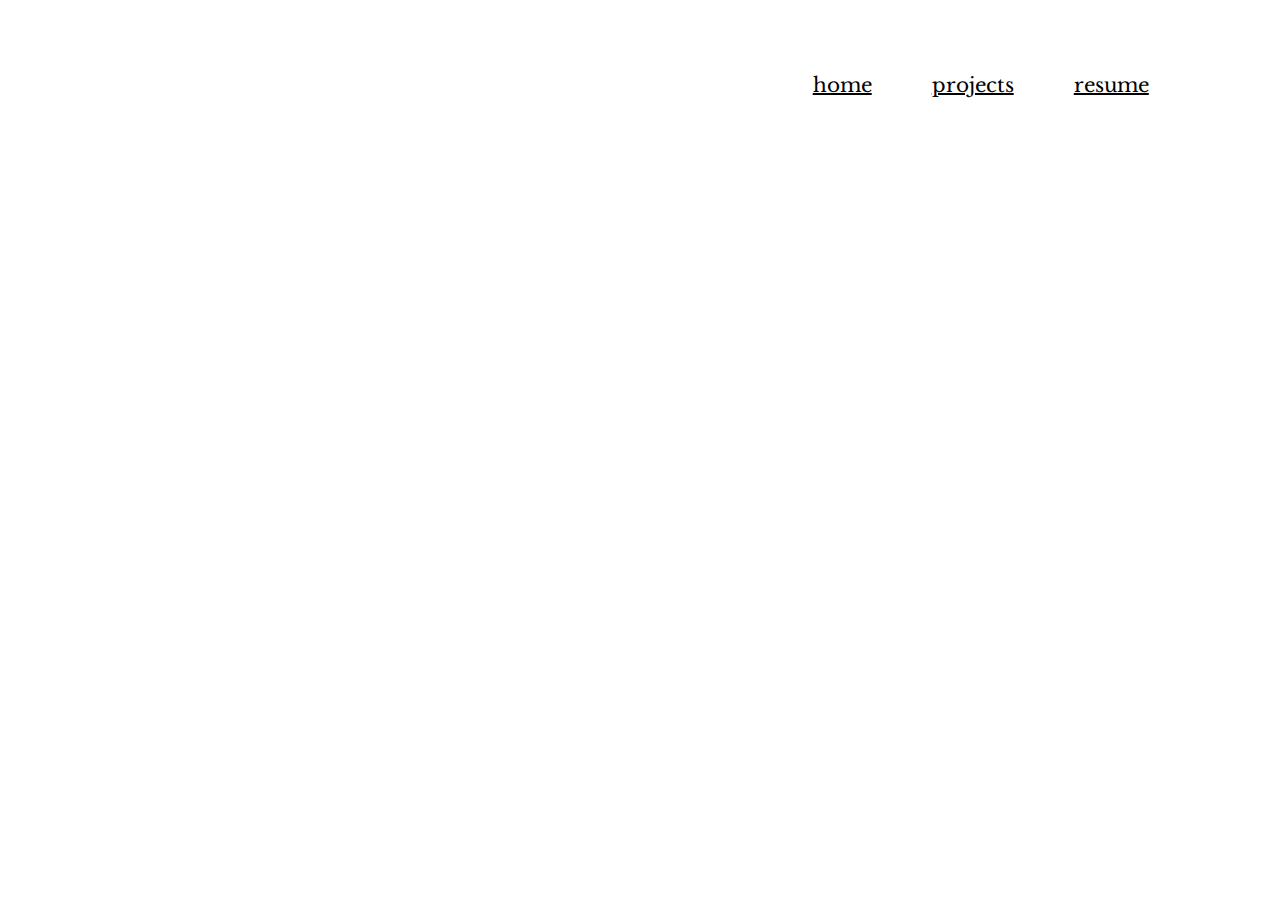
==== pages/project-template.html @ ed130c3e "Initial commit" ====
<!DOCTYPE html>
<head>
  <link rel="preconnect" href="https://fonts.googleapis.com" />
  <link rel="preconnect" href="https://fonts.gstatic.com" crossorigin />
  <link
    href="https://fonts.googleapis.com/css2?family=Libre+Baskerville:ital,wght@0,400;0,700;1,400&family=Mulish:ital,wght@0,200..1000;1,200..1000&display=swap"
    rel="stylesheet"
  />
  <link rel="stylesheet" type="text/css" href="/pages/project-template.css" />
</head>
<html>
    <div class="nav-bar">

        <div class="nav-link">
          <a href="../index.html"><p>home</p></a>
        </div>
          
          <div class="nav-link dropdown">
            <a href="#""><p>projects</a>
            <div class="dropdown-content">
              <a href="/pages/28-percent-example-page/28percent-example.html">28 Percent Website Example</a>
              <a href="/pages/project-template.html">Project Template</a>
            </div>
        
        </div>
          
        <div class = "nav-link">
          <a href="../index.html"><p>resume</p></a> </div>
        </div>


        

</html>
---- pages/project-template.css ----
.nav-bar {
    display: flex;
    flex-direction: row;
    padding-top: 20px;
    font-family: "Libre Baskerville";
    font-size: 20px;
    font-style: normal;
    font-weight: 400;
    line-height: normal;
    color: black;
    justify-content: right;
    margin-right: 5%;
    
}

.nav-link {
    padding-top: 25px;
    padding-right: 5%;
}

.nav-link a {
    text-decoration: underline;
    color: black;
}

.nav-link a:hover {
    text-decoration: underline;
}


  /* Dropdown Content (Hidden by Default) */
.dropdown-content {
    display: none;
    position: absolute;
    background-color: #ffffff;
    z-index: 1;
    border: solid;
    border-color: black;
    border-radius: 5px;
}

  /* Links inside the dropdown */
.dropdown-content a {
    font-family: "Libre Baskerville";
    font-size: 20px;
    font-style: normal;
    font-weight: 400;
    line-height: normal;
    color: black;
    padding: 12px 16px;
    text-decoration: none;
    display: block;
}

  /* Change color of dropdown links on hover */
.dropdown-content a:hover {background-color: #ffffff;}

  /* Show the dropdown menu on hover */
.dropdown:hover .dropdown-content {display: block;}
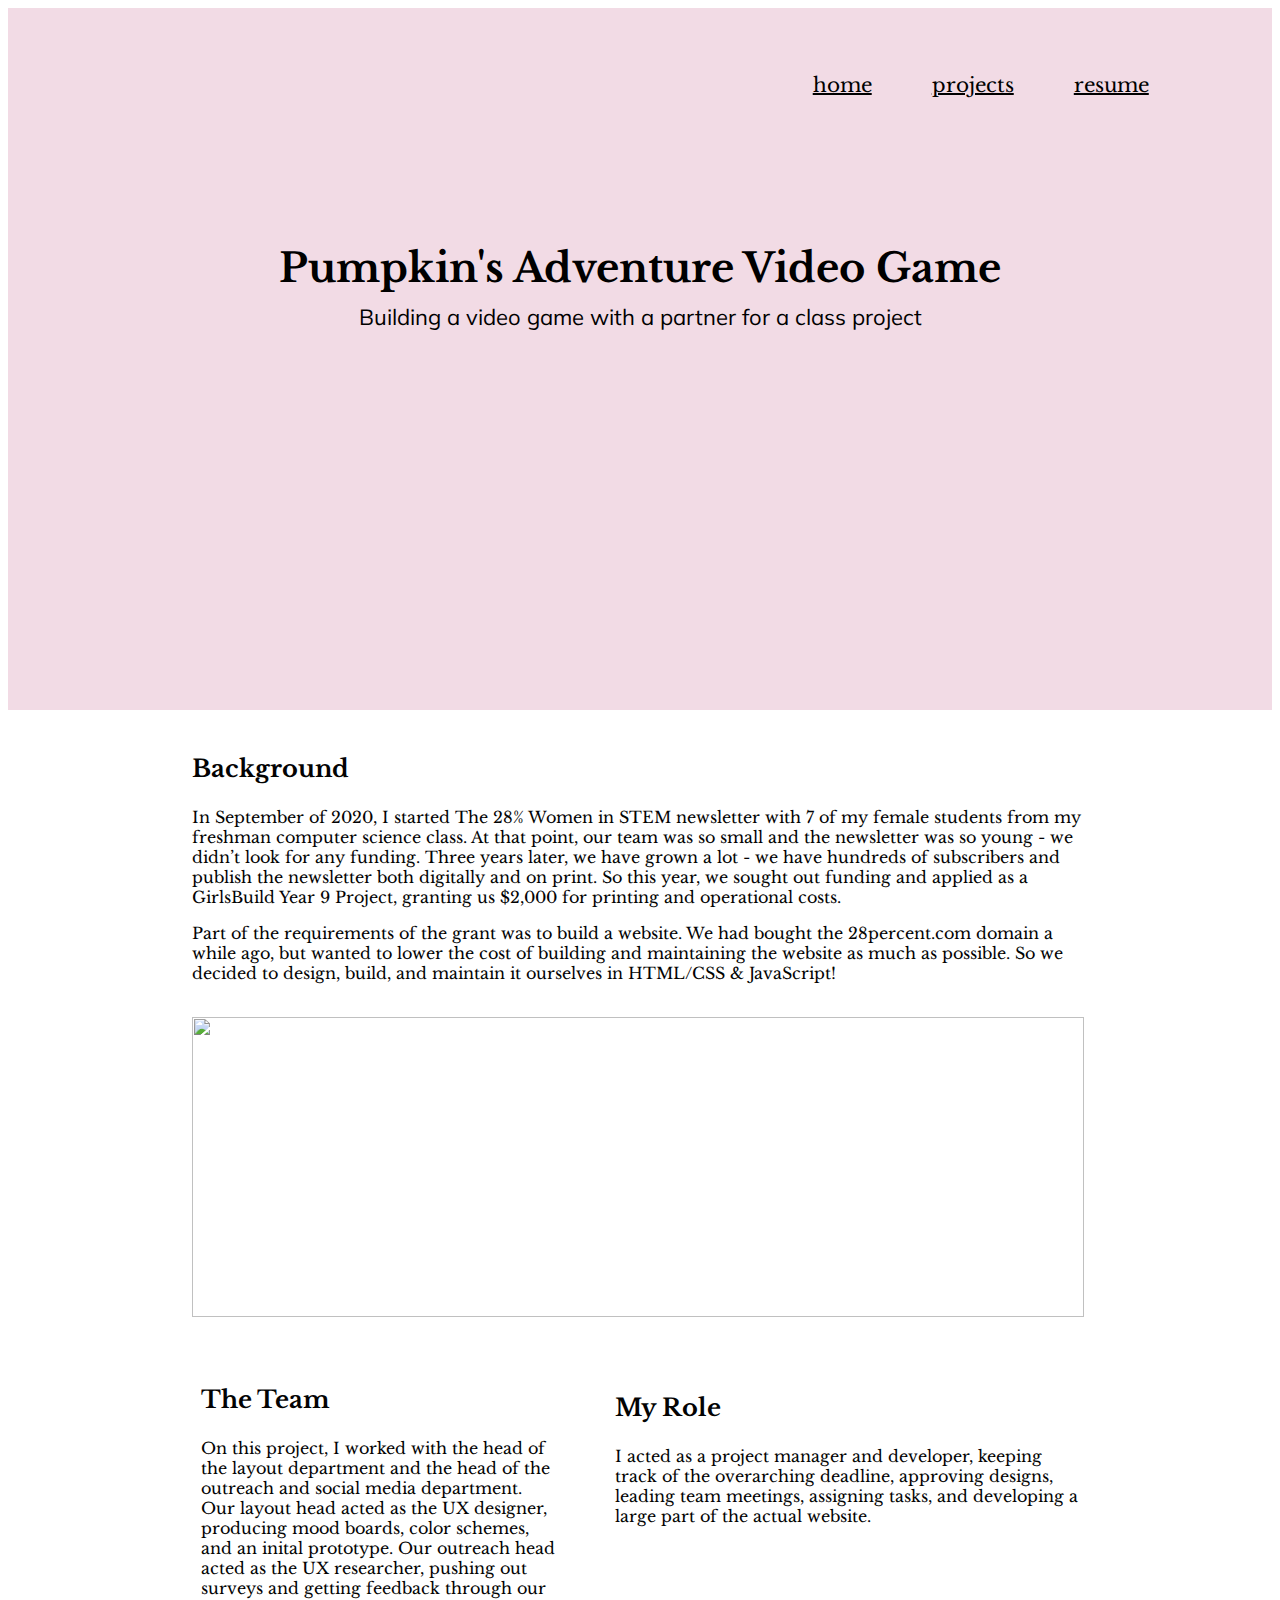
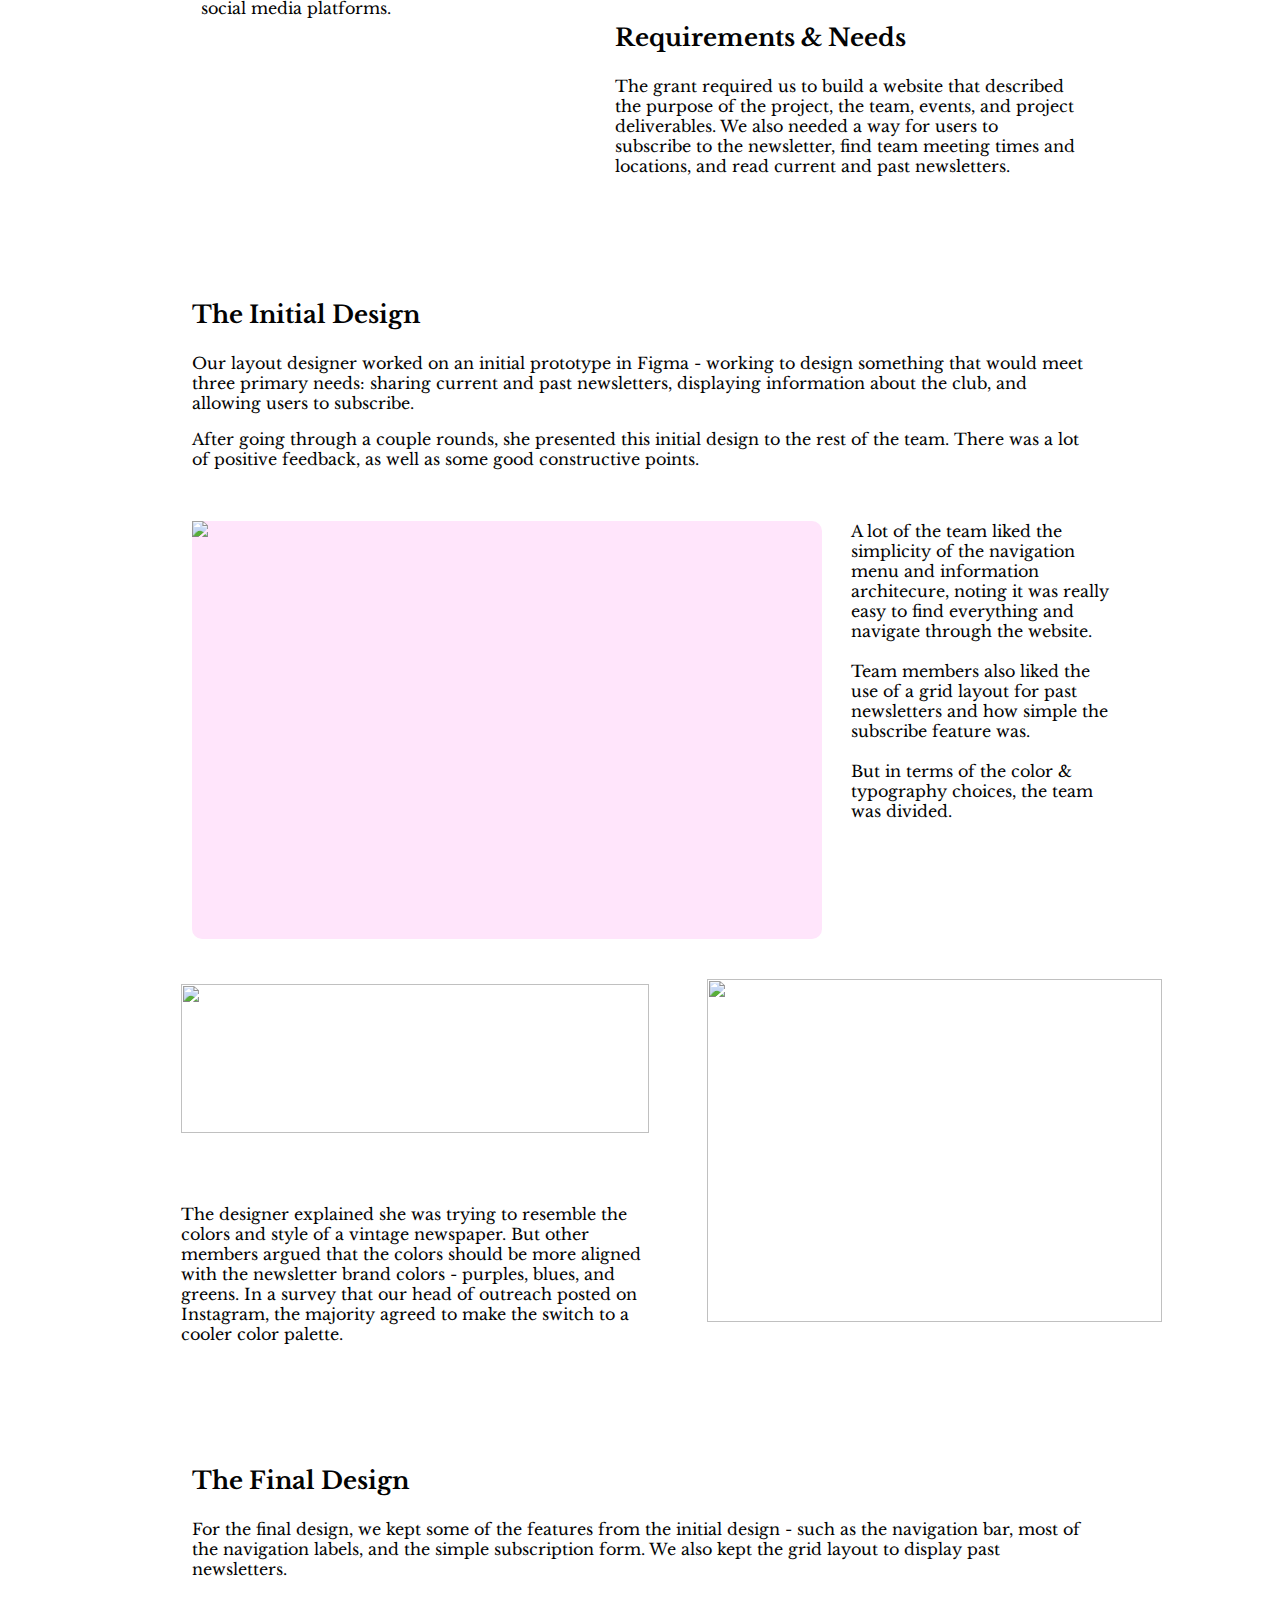
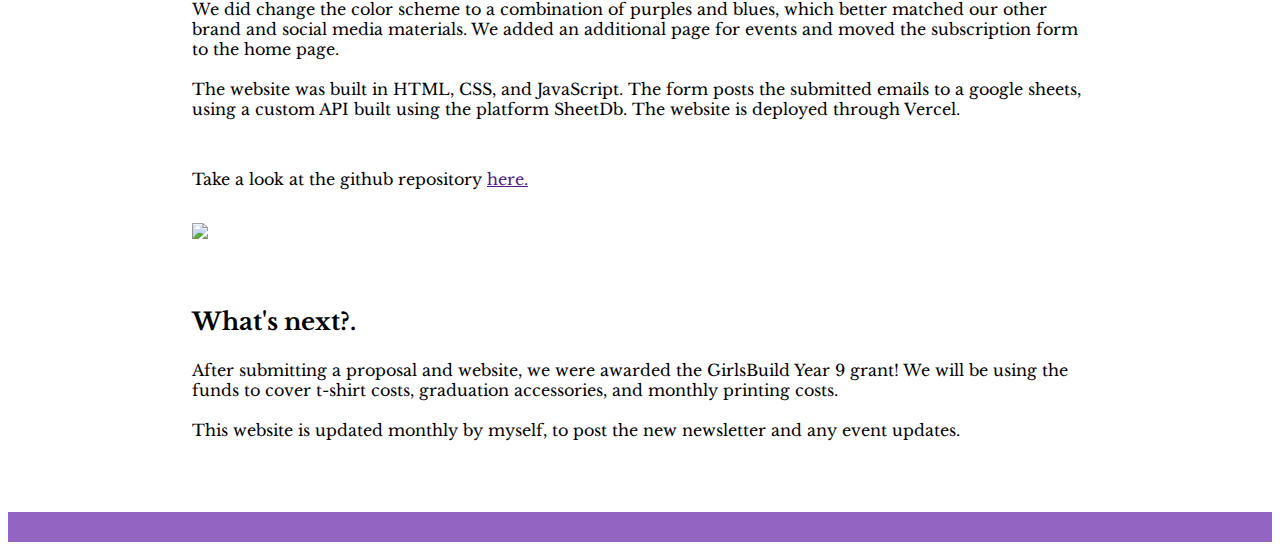
==== commit 7a5aefb2: "yee" ====
--- a/pages/project-template.html
+++ b/pages/project-template.html
@@ -6,13 +6,14 @@
     href="https://fonts.googleapis.com/css2?family=Libre+Baskerville:ital,wght@0,400;0,700;1,400&family=Mulish:ital,wght@0,200..1000;1,200..1000&display=swap"
     rel="stylesheet"
   />
-  <link rel="stylesheet" type="text/css" href="/pages/project-template.css" />
+  <link rel="stylesheet" type="text/css" href="project-template.css" />
 </head>
 <html>
+  <div class="PH" style="background-color: #f2dbe5">
     <div class="nav-bar">
 
         <div class="nav-link">
-          <a href="../index.html"><p>home</p></a>
+          <a href="/index.html"><p>home</p></a>
         </div>
           
           <div class="nav-link dropdown">
@@ -28,7 +29,196 @@
           <a href="../index.html"><p>resume</p></a> </div>
         </div>
 
-
-        
-
+    <div class="PH-content">
+      <p class="PH-title">Pumpkin's Adventure Video Game</p>
+      <p class="PH-desc">
+        Building a video game with a partner for a class project
+      </p>
+    </div>
+  </div>
+
+  <div class="page-body">
+    <div class="section">
+      <p class="section-title">Background</p>
+      <p class="section-body">
+        In September of 2020, I started The 28% Women in STEM newsletter with 7
+        of my female students from my freshman computer science class. At that
+        point, our team was so small and the newsletter was so young - we didn’t
+        look for any funding. Three years later, we have grown a lot - we have
+        hundreds of subscribers and publish the newsletter both digitally and on
+        print. So this year, we sought out funding and applied as a GirlsBuild
+        Year 9 Project, granting us $2,000 for printing and operational costs.
+      </p>
+      <p class="section-body">
+        Part of the requirements of the grant was to build a website. We had
+        bought the 28percent.com domain a while ago, but wanted to lower the
+        cost of building and maintaining the website as much as possible. So we
+        decided to design, build, and maintain it ourselves in HTML/CSS &
+        JavaScript!
+      </p>
+      <br />
+      <img src="./28percent-example-assets/team.png" width="892" height="300" />
+    </div>
+
+    <div class="three-grid">
+      <div class="three-grid-sec">
+        <div class="section">
+          <p class="section-title">The Team</p>
+          <p class="section-body" style="width: 355px">
+            On this project, I worked with the head of the layout department and
+            the head of the outreach and social media department. Our layout
+            head acted as the UX designer, producing mood boards, color schemes,
+            and an inital prototype. Our outreach head acted as the UX
+            researcher, pushing out surveys and getting feedback through our
+            social media platforms.
+          </p>
+        </div>
+        <div class="section"><br /><br /><br /><br /><br /><br /><br /></div>
+      </div>
+      <div class="three-grid-sec">
+        <div class="section">
+          <p class="section-title">My Role</p>
+          <p class="section-body">
+            I acted as a project manager and developer, keeping track of the
+            overarching deadline, approving designs, leading team meetings,
+            assigning tasks, and developing a large part of the actual website.
+          </p>
+        </div>
+
+        <div class="section">
+          <p class="section-title">Requirements & Needs</p>
+          <p class="section-body">
+            The grant required us to build a website that described the purpose
+            of the project, the team, events, and project deliverables. We also
+            needed a way for users to subscribe to the newsletter, find team
+            meeting times and locations, and read current and past newsletters.
+          </p>
+        </div>
+      </div>
+    </div>
+
+    <br /><br />
+
+    <div class="section">
+      <p class="section-title">The Initial Design</p>
+      <p class="section-body">
+        Our layout designer worked on an initial prototype in Figma - working to
+        design something that would meet three primary needs: sharing current
+        and past newsletters, displaying information about the club, and
+        allowing users to subscribe.
+      </p>
+      <p class="section-body">
+        After going through a couple rounds, she presented this initial design
+        to the rest of the team. There was a lot of positive feedback, as well
+        as some good constructive points.
+      </p>
+
+      <div class="side-by-side">
+        <div class="sbs-container" style="width: 630px; height: 418px">
+          <img src="./28percent-example-assets/initial-website-design.png" />
+        </div>
+        <div>
+          <p class="sbs-right" style="width: 265px">
+            A lot of the team liked the simplicity of the navigation menu and
+            information architecure, noting it was really easy to find
+            everything and navigate through the website. <br /><br />
+            Team members also liked the use of a grid layout for past
+            newsletters and how simple the subscribe feature was.
+            <br /><br />
+            But in terms of the color & typography choices, the team was
+            divided.
+          </p>
+        </div>
+      </div>
+    </div>
+
+    <div class="three-grid" style="padding-left: 5%">
+      <div class="three-grid-sec">
+        <div class="section">
+          <img
+            src="./28percent-example-assets/subscriber-list-design.png"
+            style="width: 468px; height: 149px"
+          />
+        </div>
+        <div class="section">
+          <p class="section-body">
+            The designer explained she was trying to resemble the colors and
+            style of a vintage newspaper. But other members argued that the
+            colors should be more aligned with the newsletter brand colors -
+            purples, blues, and greens. In a survey that our head of outreach
+            posted on Instagram, the majority agreed to make the switch to a
+            cooler color palette.
+          </p>
+        </div>
+      </div>
+      <div class="three-grid-sec">
+        <div class="section">
+          <img
+            src="./28percent-example-assets/past-newsletters-design.png"
+            style="width: 455px; height: 343px"
+          />
+        </div>
+
+        <div class="section"></div>
+      </div>
+    </div>
+
+    <br /><br />
+
+    <div class="section">
+      <p class="section-title">The Final Design</p>
+      <p class="section-body">
+        For the final design, we kept some of the features from the initial
+        design - such as the navigation bar, most of the navigation labels, and
+        the simple subscription form. We also kept the grid layout to display
+        past newsletters. <br />
+        <br />
+        We did change the color scheme to a combination of purples and blues,
+        which better matched our other brand and social media materials. We
+        added an additional page for events and moved the subscription form to
+        the home page.
+        <br />
+        <br />
+        The website was built in HTML, CSS, and JavaScript. The form posts the
+        submitted emails to a google sheets, using a custom API built using the
+        platform SheetDb. The website is deployed through Vercel.
+      </p>
+      <br />
+      <p class="section-body">
+        Take a look at the github repository <a href="">here.</a>
+      </p>
+      <br />
+
+      <img src="./28percent-example-assets/final-design.png" style="width: 100%" />
+    </div>
+
+    <div class="section">
+      <p class="section-title">What's next?.</p>
+      <p class="section-body">
+        After submitting a proposal and website, we were awarded the GirlsBuild
+        Year 9 grant! We will be using the funds to cover t-shirt costs,
+        graduation accessories, and monthly printing costs.
+        <br />
+        <br />
+        This website is updated monthly by myself, to post the new newsletter
+        and any event updates.
+      </p>
+    </div>
+  </div>
+  <br />
+  <br />
+  <div
+    style="
+      height: 30px;
+      width: 100%;
+      margin: 0;
+      flex-shrink: 0;
+      background-color: #9464c3;
+      display: flex;
+      flex-direction: column;
+      justify-content: center;
+      align-items: center;
+      text-align: center;
+    "
+  ></div>
 </html>--- a/pages/project-template.css
+++ b/pages/project-template.css
@@ -1,60 +1,189 @@
+.nav-bar {
+  display: flex;
+  flex-direction: row;
+  padding-top: 20px;
+  font-family: "Libre Baskerville";
+  font-size: 20px;
+  font-style: normal;
+  font-weight: 400;
+  line-height: normal;
+  color: black;
+  justify-content: right;
+  margin-right: 5%;
+  
+}
 
-.nav-bar {
+.nav-link {
+  padding-top: 25px;
+  padding-right: 5%;
+}
+
+.nav-link a {
+  text-decoration: underline;
+  color: black;
+}
+
+.nav-link a:hover {
+  text-decoration: underline;
+}
+
+
+/* Dropdown Content (Hidden by Default) */
+.dropdown-content {
+  display: none;
+  position: absolute;
+  background-color: #ffffff;
+  z-index: 1;
+  border: solid;
+  border-color: black;
+  border-radius: 5px;
+}
+
+/* Links inside the dropdown */
+.dropdown-content a {
+  font-family: "Libre Baskerville";
+  font-size: 20px;
+  font-style: normal;
+  font-weight: 400;
+  line-height: normal;
+  color: black;
+  padding: 12px 16px;
+  text-decoration: none;
+  display: block;
+}
+
+/* Change color of dropdown links on hover */
+.dropdown-content a:hover {background-color: #ffffff;}
+
+/* Show the dropdown menu on hover */
+.dropdown:hover .dropdown-content {display: block;}
+
+
+.PH {
+    width: 100%;
+    margin: 0;
+    height: 702px;
+  }
+  .PH-content {
+    flex-shrink: 0;
     display: flex;
-    flex-direction: row;
-    padding-top: 20px;
+    flex-direction: column;
+    padding-top: 10%;
+    justify-content: center;
+    align-items: center;
+    text-align: center;
+  }
+  
+  .PH-image {
+  }
+  .PH-title {
+    color: #000000;
     font-family: "Libre Baskerville";
-    font-size: 20px;
+    font-size: 40px;
+    font-style: normal;
+    font-weight: 700;
+    line-height: normal;
+    margin: 0; /* Remove padding-top and use margin to center vertically */
+  }
+  
+  .PH-desc {
+    color: #000000;
+    width: 80%; /* Adjust the width as needed */
+    max-width: 661px; /* Set a maximum width if necessary */
+    margin-top: 10px; /* Add margin-top for spacing */
+    font-family: Mulish;
+    font-size: 22px;
     font-style: normal;
     font-weight: 400;
     line-height: normal;
-    color: black;
-    justify-content: right;
-    margin-right: 5%;
-    
-}
-
-.nav-link {
-    padding-top: 25px;
-    padding-right: 5%;
-}
-
-.nav-link a {
-    text-decoration: underline;
-    color: black;
-}
-
-.nav-link a:hover {
-    text-decoration: underline;
-}
-
-
-  /* Dropdown Content (Hidden by Default) */
-.dropdown-content {
-    display: none;
-    position: absolute;
-    background-color: #ffffff;
-    z-index: 1;
-    border: solid;
-    border-color: black;
-    border-radius: 5px;
-}
-
-  /* Links inside the dropdown */
-.dropdown-content a {
+  }
+  
+  .page-body {
+    display: flex;
+    flex-direction: column;
+  }
+  
+  .section {
+    width: 100%; /* Change to a larger width if necessary */
+    max-width: 936px; /* Add max-width to limit the width */
+    justify-content: center;
+    align-items: center;
+    margin: auto;
+    padding: 20px; /* Add padding to create space around the content */
+    box-sizing: border-box;
+  }
+  
+  .section-title {
+    color: #030303;
     font-family: "Libre Baskerville";
-    font-size: 20px;
+    font-size: 24px;
+    font-style: normal;
+    font-weight: 700;
+    line-height: normal;
+  }
+  
+  .section-body {
+    color: #030303;
+    font-family: "Libre Baskerville";
+    font-size: 16px;
     font-style: normal;
     font-weight: 400;
     line-height: normal;
-    color: black;
-    padding: 12px 16px;
-    text-decoration: none;
-    display: block;
-}
-
-  /* Change color of dropdown links on hover */
-.dropdown-content a:hover {background-color: #ffffff;}
-
-  /* Show the dropdown menu on hover */
-.dropdown:hover .dropdown-content {display: block;}
+  }
+  
+  .side-by-side {
+    width: 969px;
+    display: flex;
+    flex-direction: row;
+    padding-top: 4%;
+  }
+  
+  .sbs-container {
+    width: 264px;
+    border-radius: 10px;
+    background: #ffe5fb;
+    margin-right: 3%;
+  }
+  
+  .sbs-left {
+    margin: 0;
+    display: flex;
+    width: 264px;
+    color: #000;
+    text-align: center;
+    font-family: "Libre Baskerville";
+    font-size: 16px;
+    font-style: normal;
+    font-weight: 700;
+    line-height: normal;
+    flex-direction: column;
+    justify-content: center;
+    align-items: center;
+    flex-shrink: 0;
+  }
+  
+  .sbs-right {
+    margin-top: 0;
+    color: #030303;
+    width: 657px;
+    font-family: "Libre Baskerville";
+    font-size: 16px;
+    font-style: normal;
+    font-weight: 400;
+    line-height: normal;
+  }
+  
+  .three-grid {
+    display: flex;
+    flex-direction: row;
+    max-width: 936px;
+    justify-content: center;
+    margin: auto;
+  }
+  
+  .three-grid-sec {
+    display: flex;
+    flex-direction: column;
+    padding-left: 1%;
+    padding-right: 1%;
+  }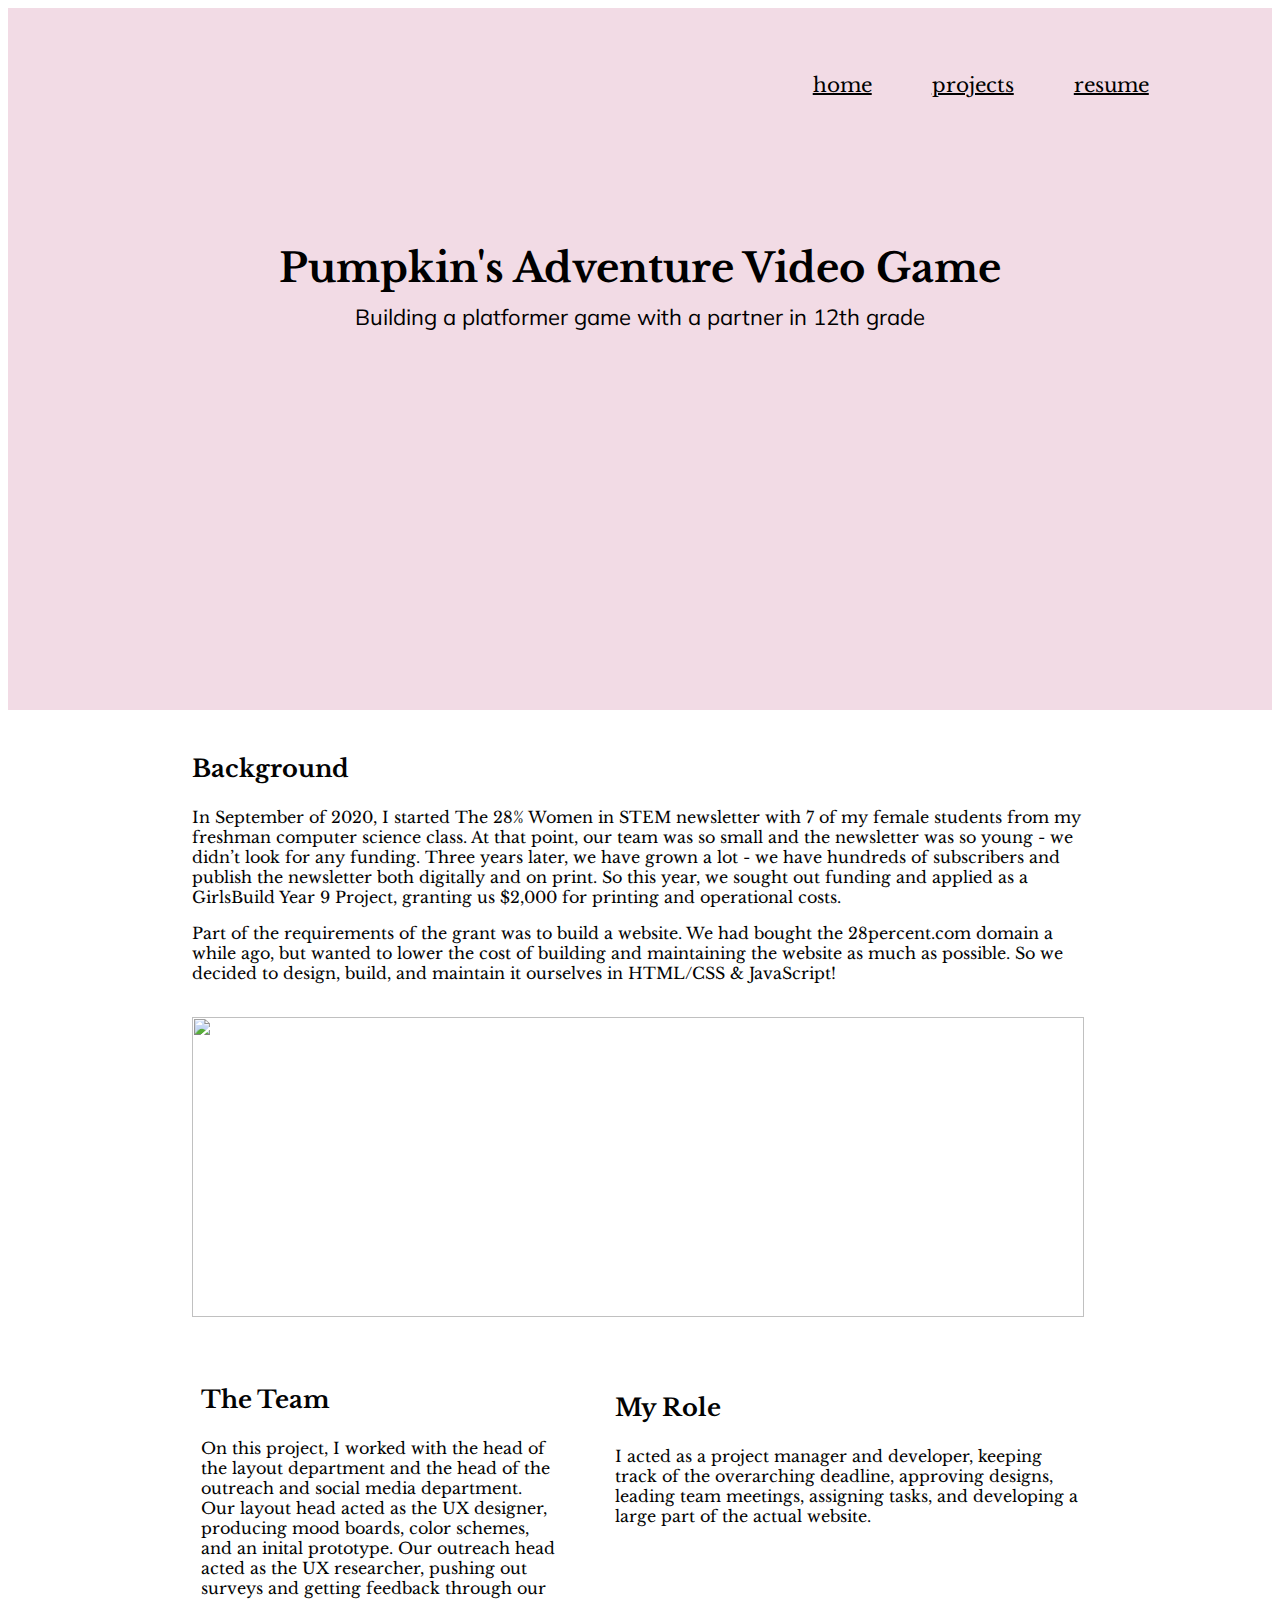
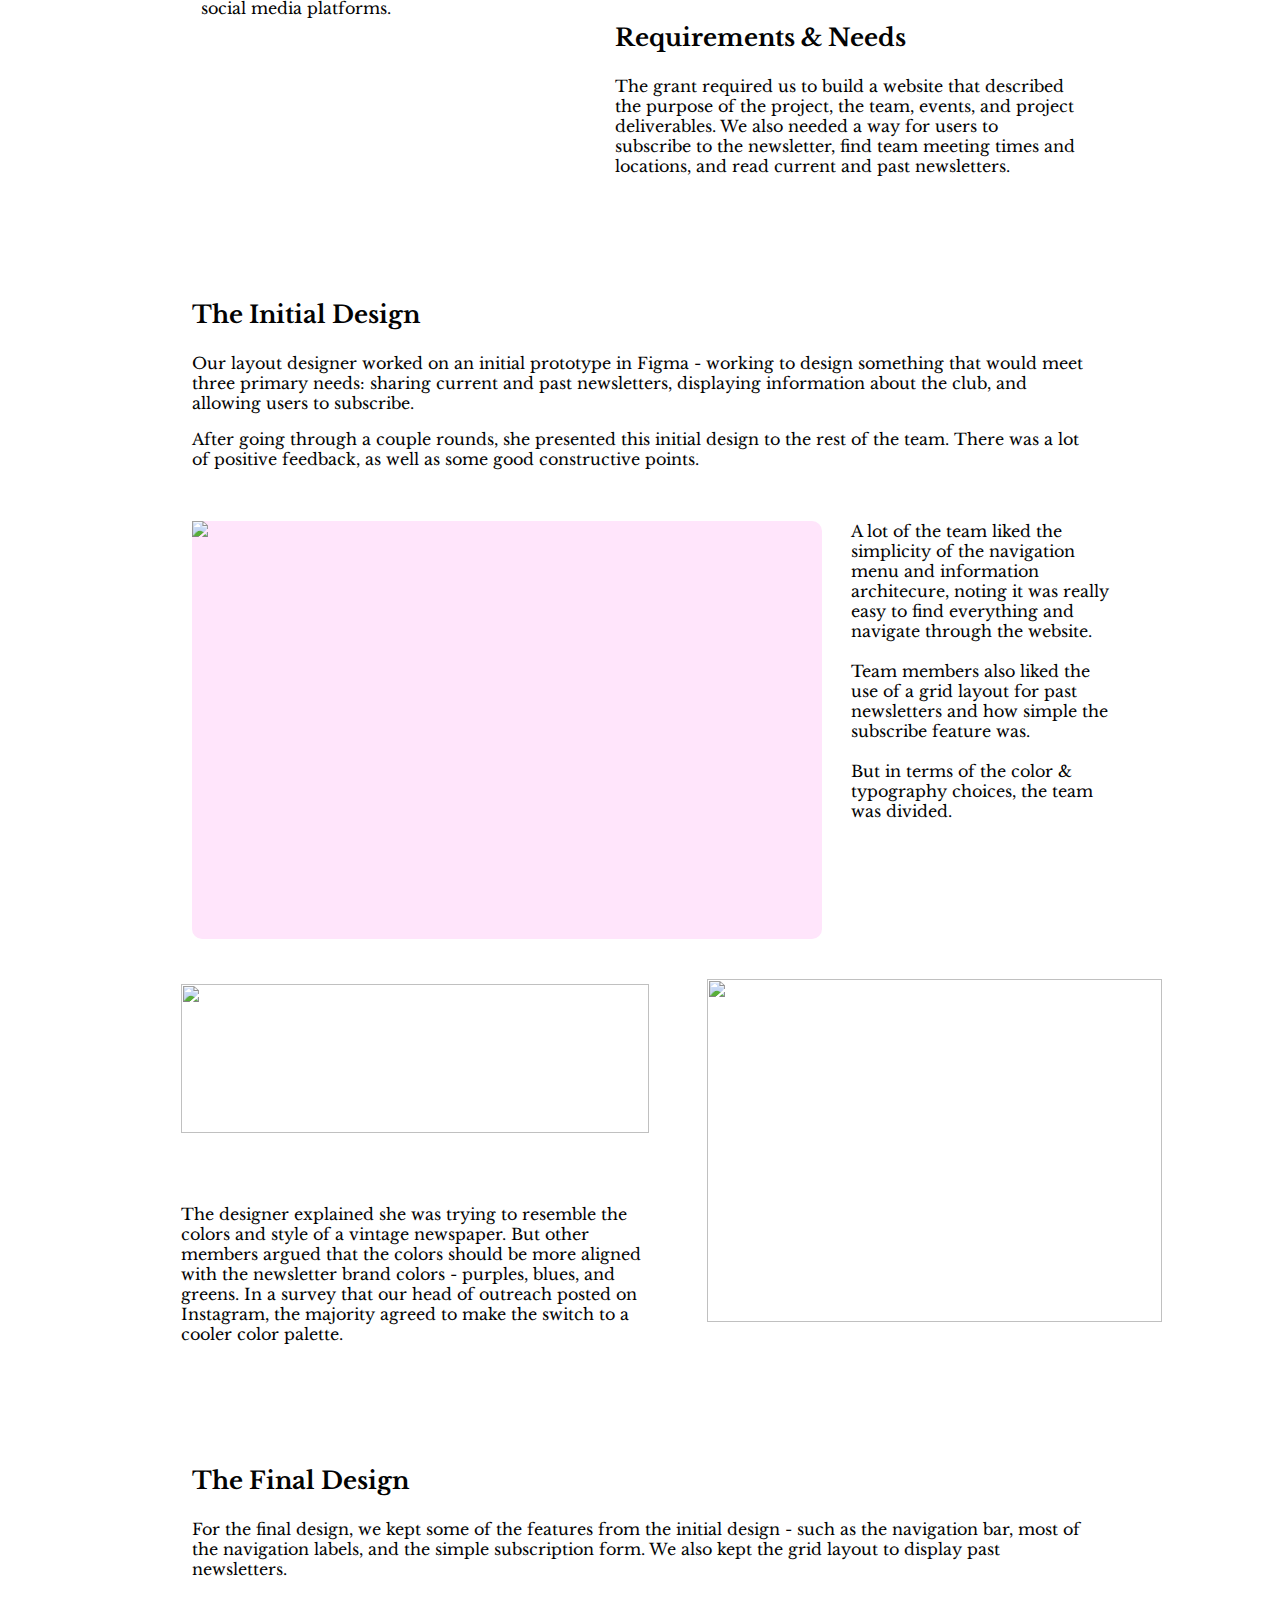
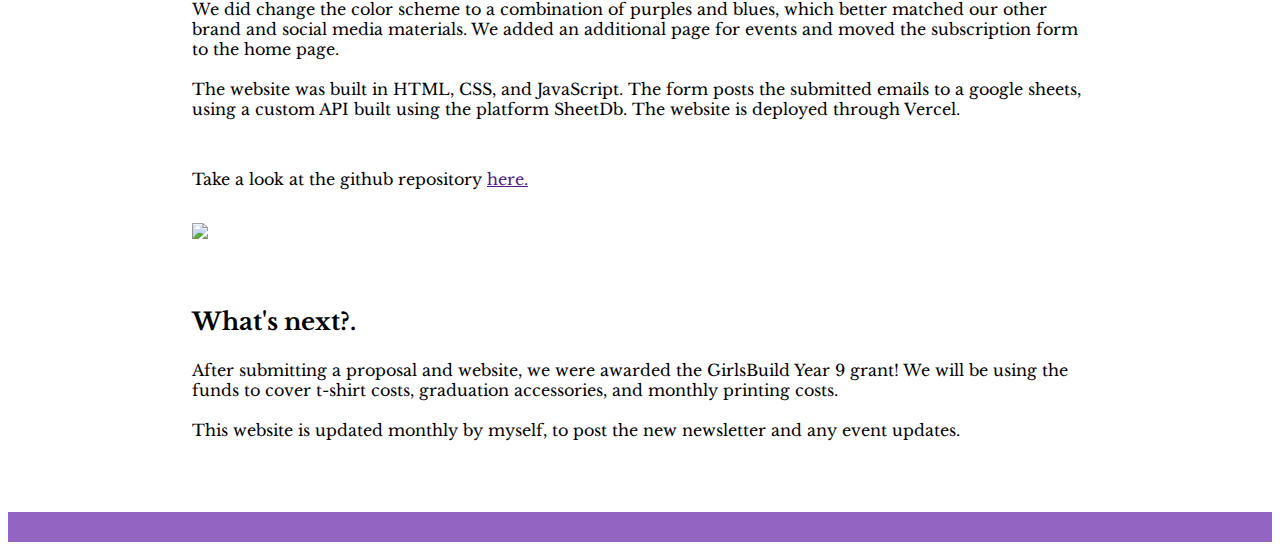
==== commit 5230fd80: "hi" ====
--- a/pages/project-template.html
+++ b/pages/project-template.html
@@ -32,7 +32,7 @@
     <div class="PH-content">
       <p class="PH-title">Pumpkin's Adventure Video Game</p>
       <p class="PH-desc">
-        Building a video game with a partner for a class project
+        Building a platformer game with a partner in 12th grade
       </p>
     </div>
   </div>
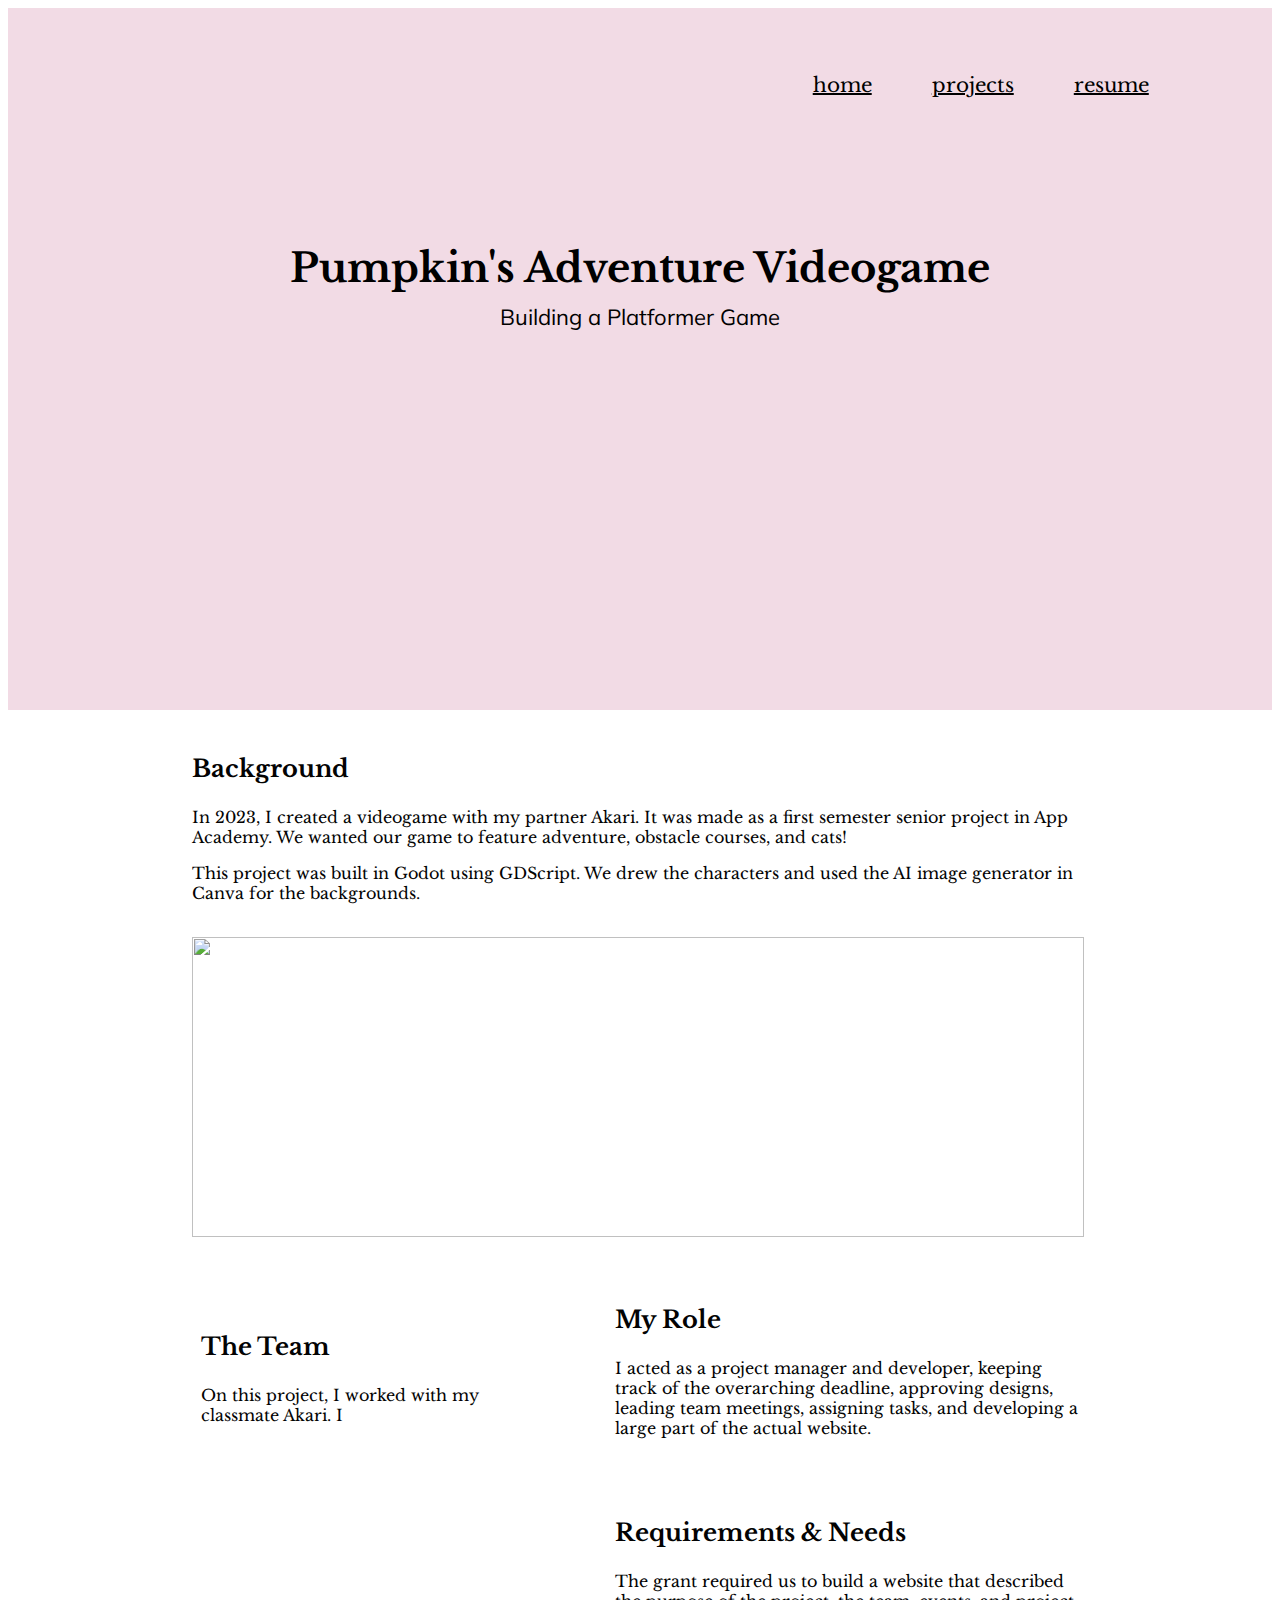
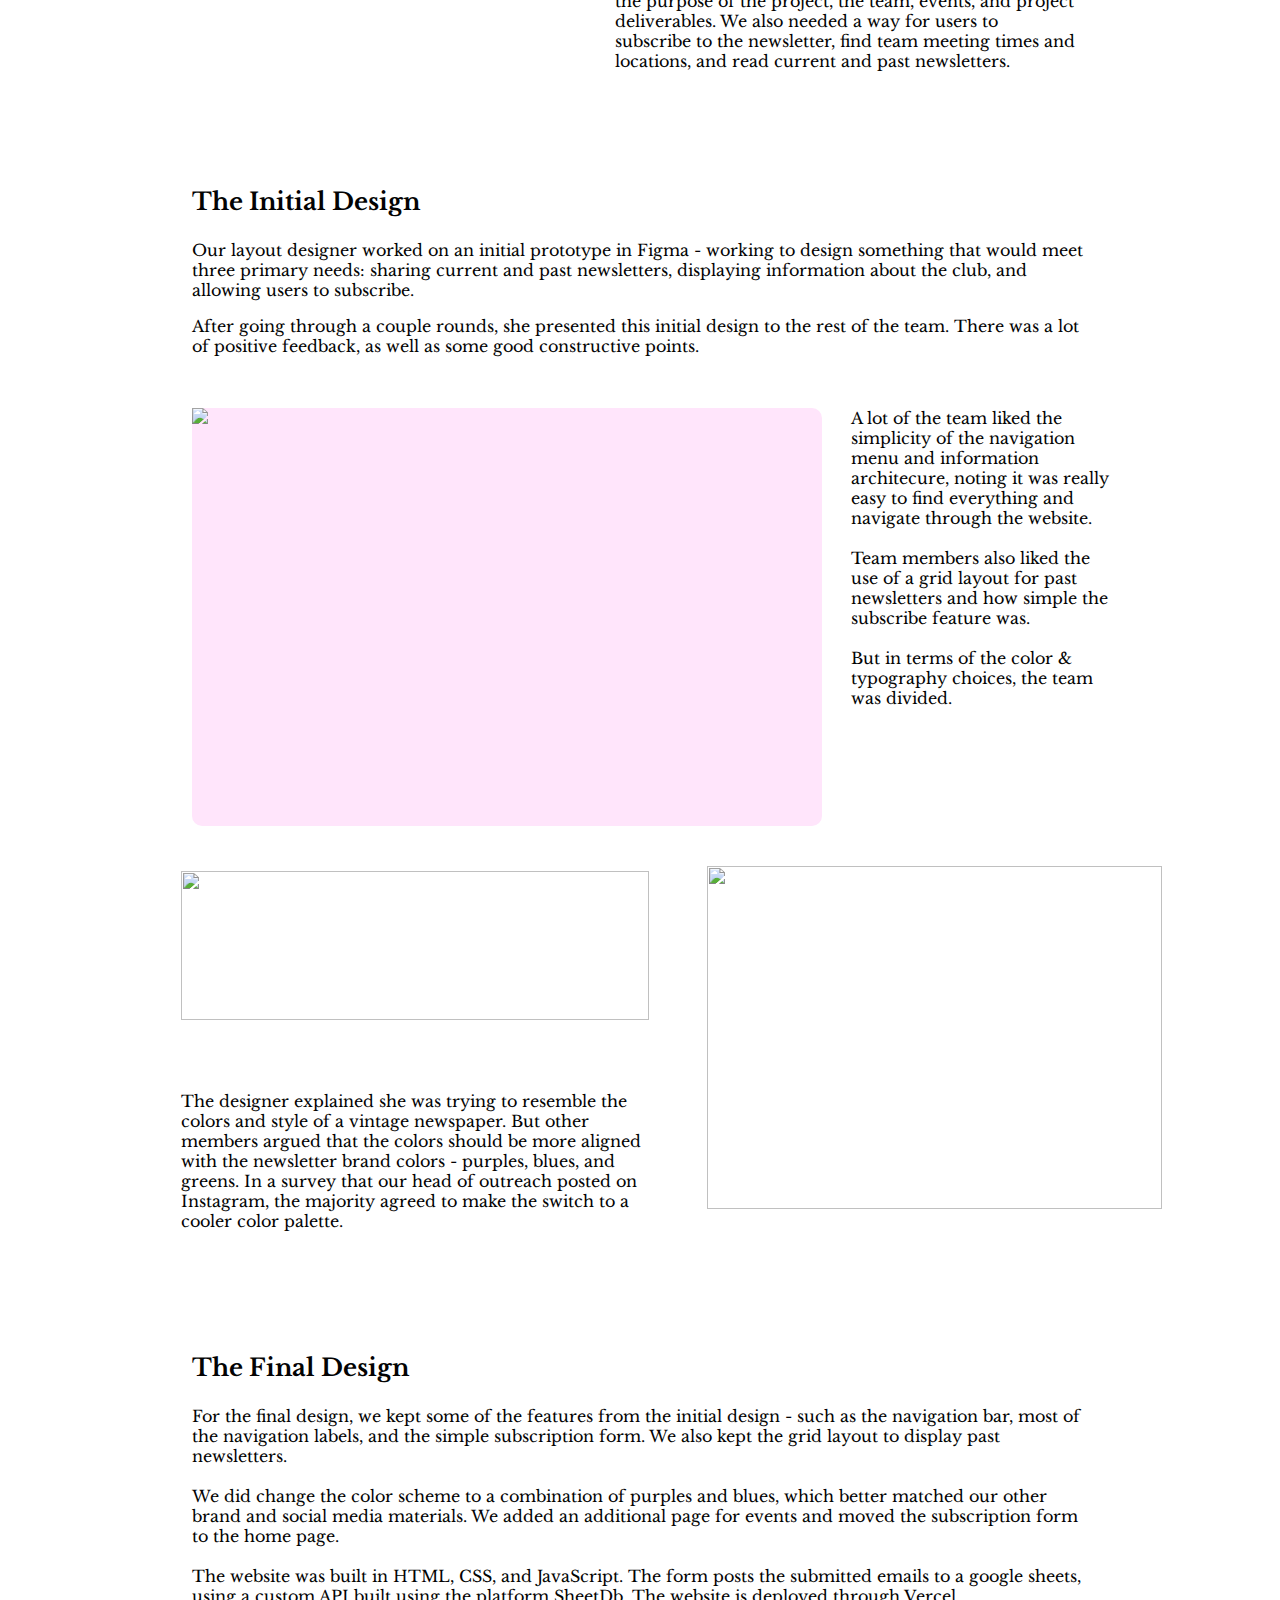
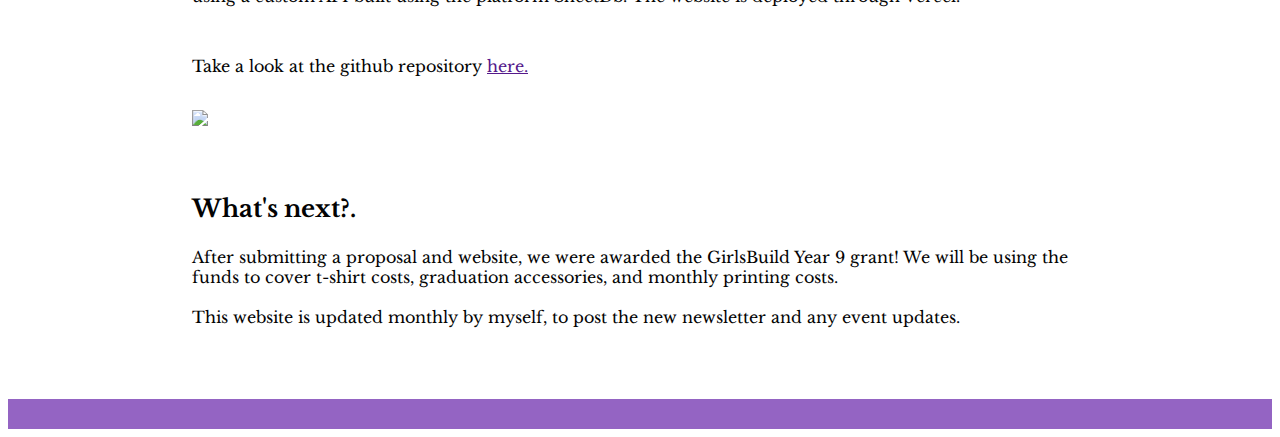
==== commit 0a7eb658: "hello" ====
--- a/pages/project-template.html
+++ b/pages/project-template.html
@@ -30,31 +30,21 @@
         </div>
 
     <div class="PH-content">
-      <p class="PH-title">Pumpkin's Adventure Video Game</p>
+      <p class="PH-title">Pumpkin's Adventure Videogame</p>
       <p class="PH-desc">
-        Building a platformer game with a partner in 12th grade
+        Building a Platformer Game
       </p>
     </div>
   </div>
-
   <div class="page-body">
     <div class="section">
       <p class="section-title">Background</p>
       <p class="section-body">
-        In September of 2020, I started The 28% Women in STEM newsletter with 7
-        of my female students from my freshman computer science class. At that
-        point, our team was so small and the newsletter was so young - we didn’t
-        look for any funding. Three years later, we have grown a lot - we have
-        hundreds of subscribers and publish the newsletter both digitally and on
-        print. So this year, we sought out funding and applied as a GirlsBuild
-        Year 9 Project, granting us $2,000 for printing and operational costs.
-      </p>
-      <p class="section-body">
-        Part of the requirements of the grant was to build a website. We had
-        bought the 28percent.com domain a while ago, but wanted to lower the
-        cost of building and maintaining the website as much as possible. So we
-        decided to design, build, and maintain it ourselves in HTML/CSS &
-        JavaScript!
+        In 2023, I created a videogame with my partner Akari. It was made as a first semester senior project in App Academy. 
+        We wanted our game to feature adventure, obstacle courses, and cats!
+      </p>
+      <p class="section-body">
+        This project was built in Godot using GDScript. We drew the characters and used the AI image generator in Canva for the backgrounds. 
       </p>
       <br />
       <img src="./28percent-example-assets/team.png" width="892" height="300" />
@@ -65,12 +55,7 @@
         <div class="section">
           <p class="section-title">The Team</p>
           <p class="section-body" style="width: 355px">
-            On this project, I worked with the head of the layout department and
-            the head of the outreach and social media department. Our layout
-            head acted as the UX designer, producing mood boards, color schemes,
-            and an inital prototype. Our outreach head acted as the UX
-            researcher, pushing out surveys and getting feedback through our
-            social media platforms.
+            On this project, I worked with my classmate Akari. I 
           </p>
         </div>
         <div class="section"><br /><br /><br /><br /><br /><br /><br /></div>
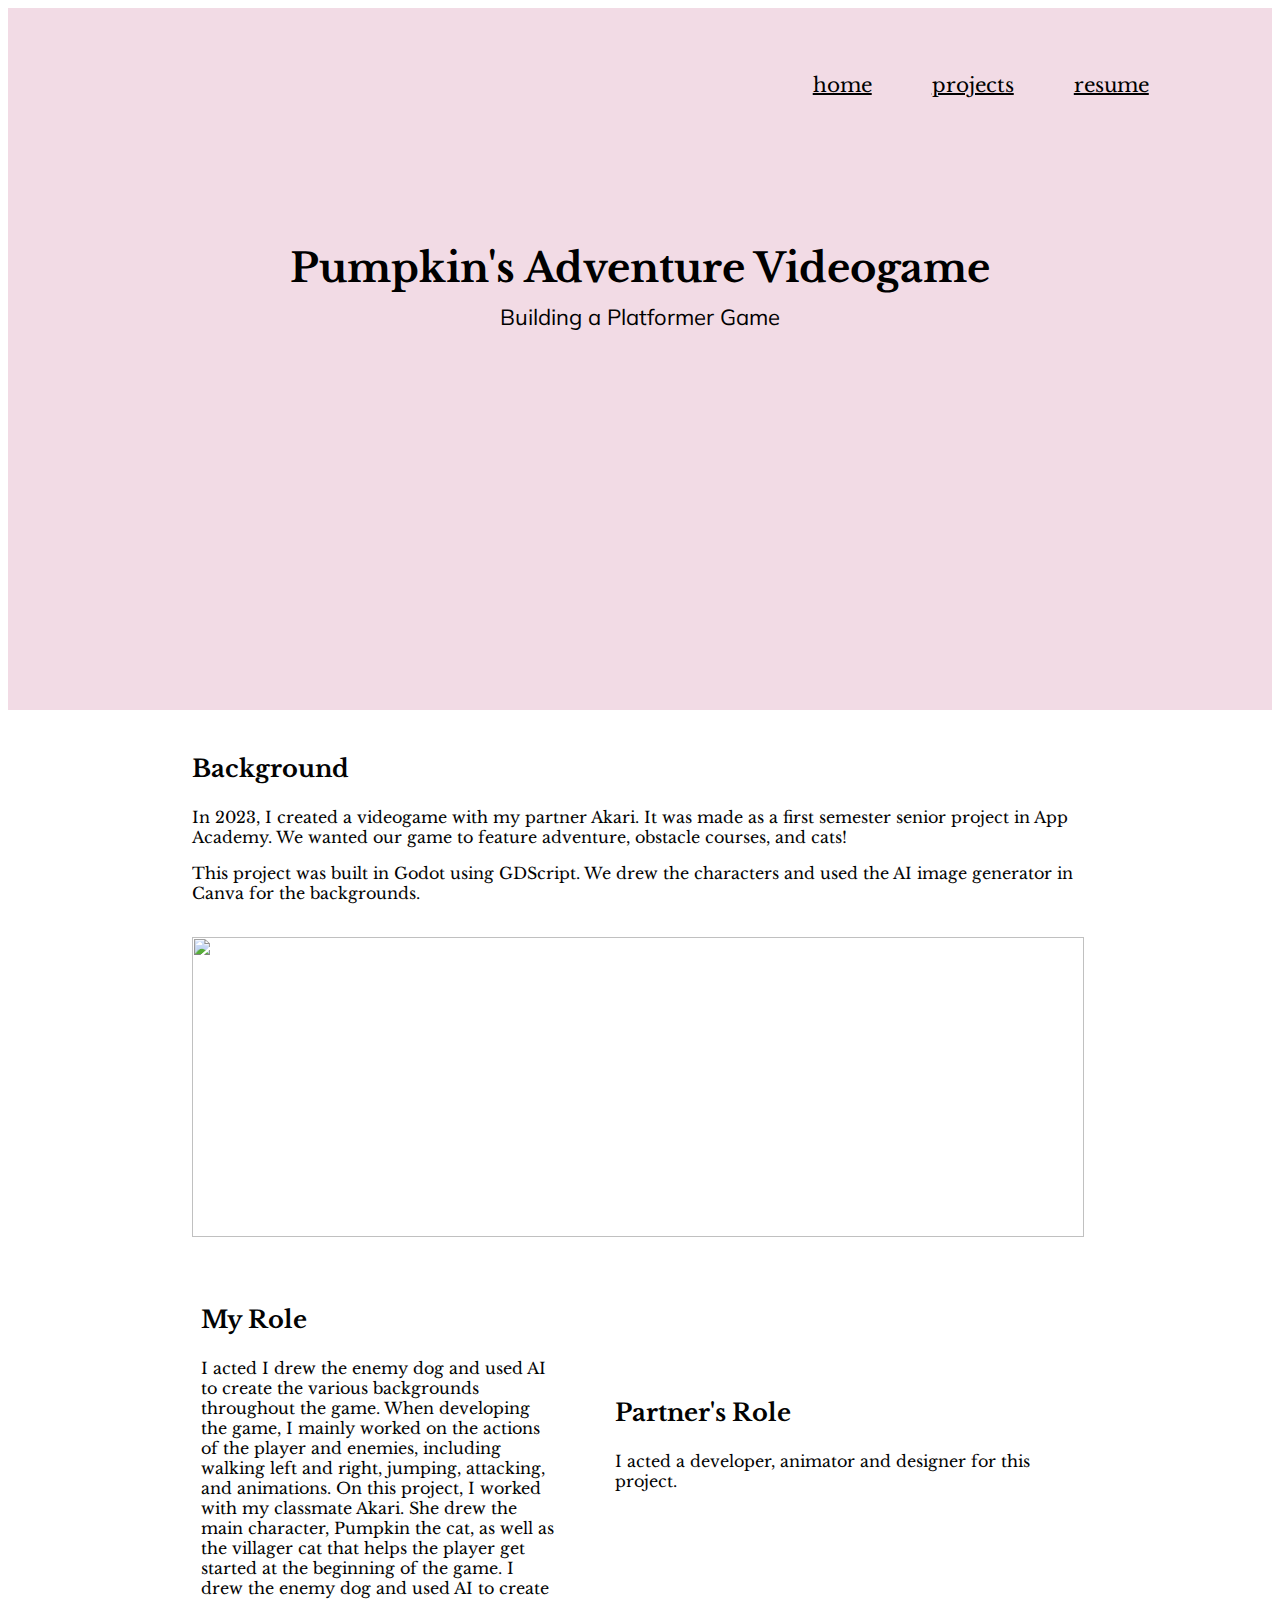
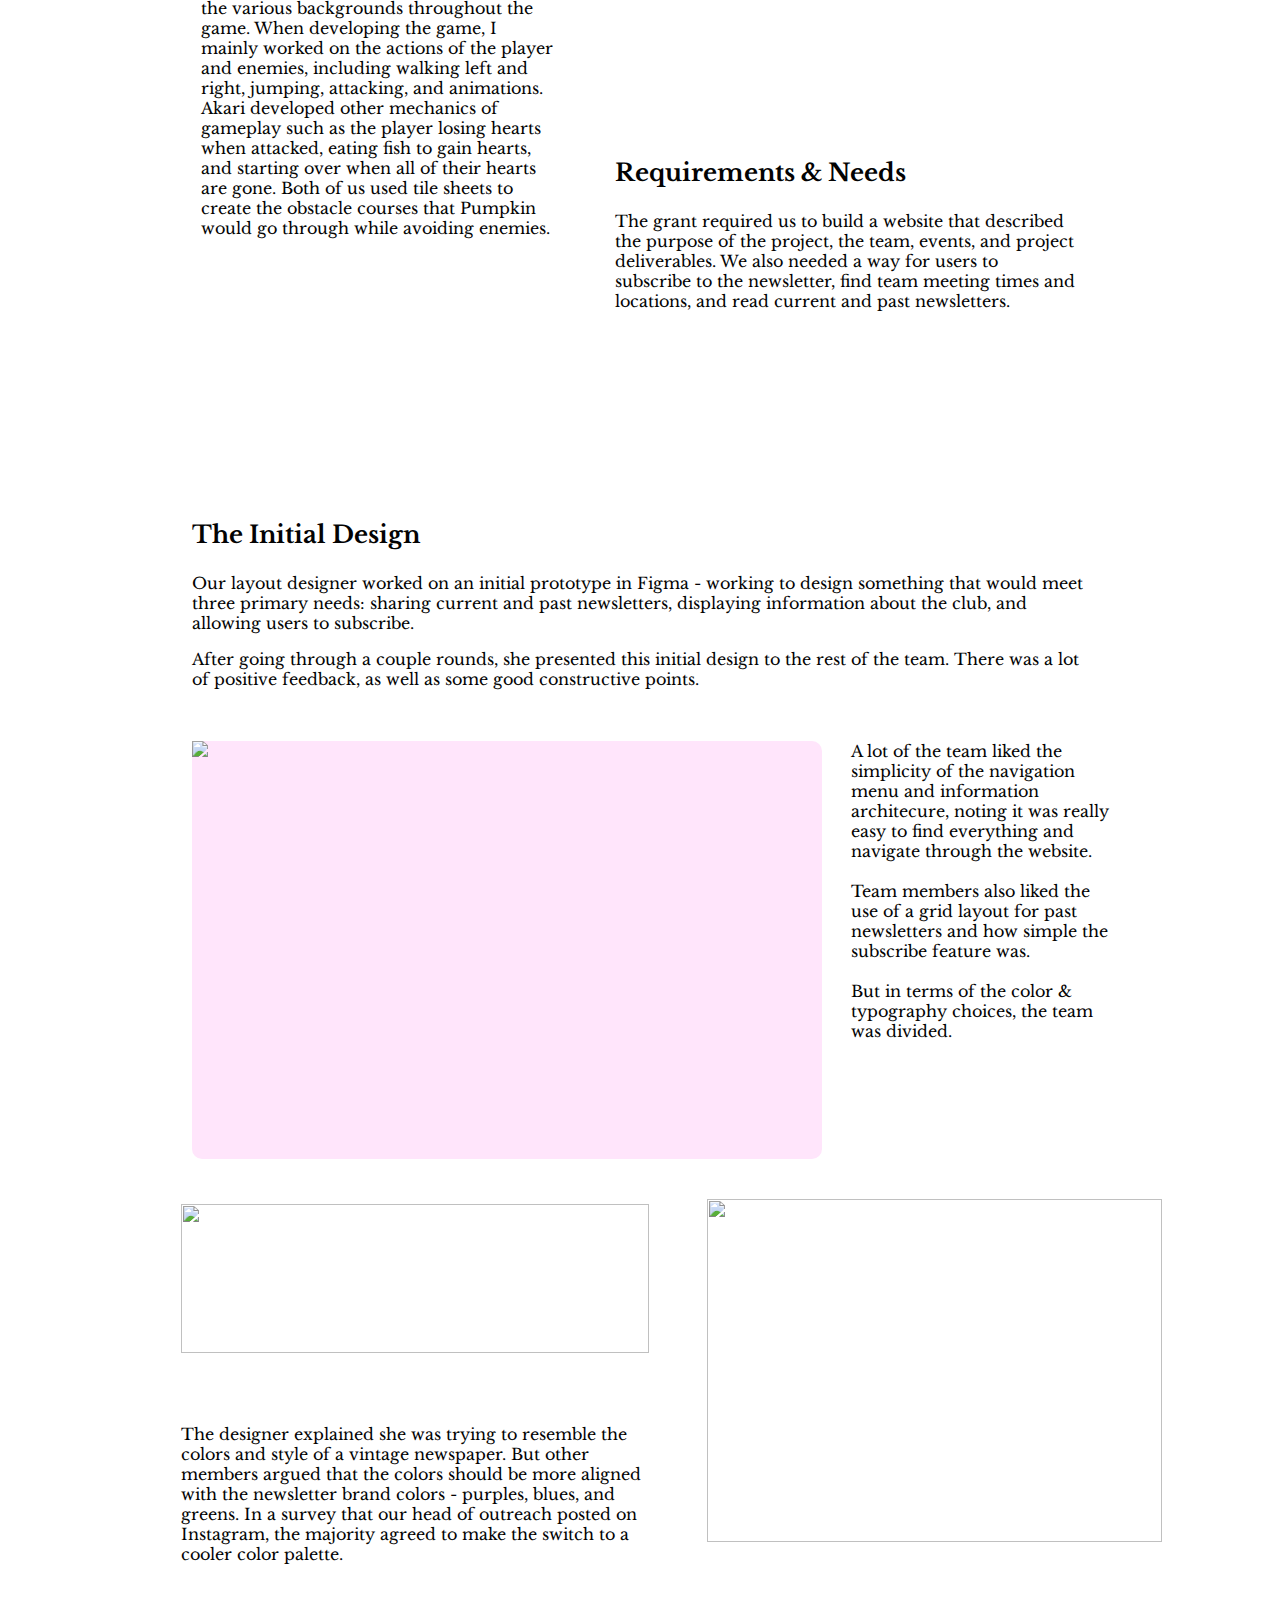
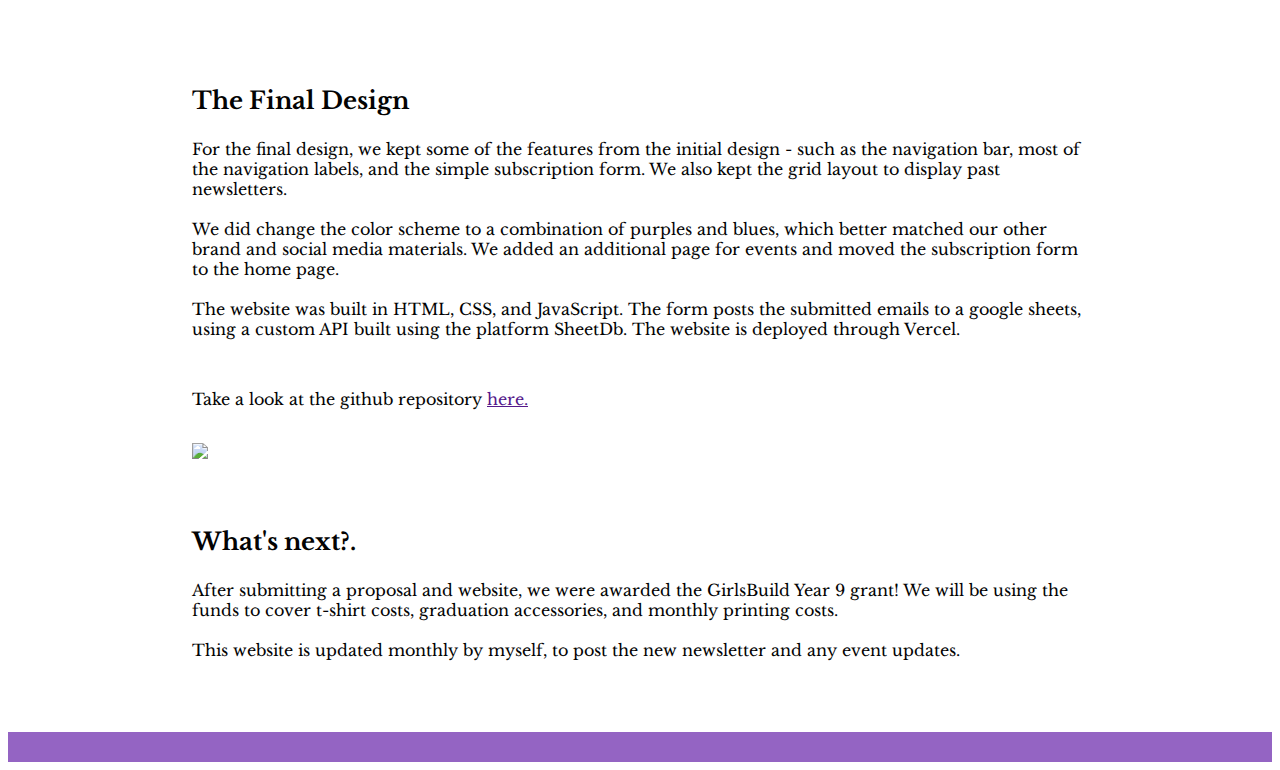
==== commit 23f55b2f: "did some work" ====
--- a/pages/project-template.html
+++ b/pages/project-template.html
@@ -53,20 +53,30 @@
     <div class="three-grid">
       <div class="three-grid-sec">
         <div class="section">
-          <p class="section-title">The Team</p>
+          <p class="section-title">My Role</p>
           <p class="section-body" style="width: 355px">
-            On this project, I worked with my classmate Akari. I 
+            I acted  
+            I drew the enemy dog and used AI to create the various backgrounds throughout the game.
+            When developing the game, I mainly worked on the actions of the player and enemies, including 
+            walking left and right, jumping, attacking, and animations.
+
+            On this project, I worked with my classmate Akari. She drew the main character, Pumpkin
+            the cat, as well as the villager cat that helps the player get started at the beginning of the game.
+            I drew the enemy dog and used AI to create the various backgrounds throughout the game.
+            When developing the game, I mainly worked on the actions of the player and enemies, including 
+            walking left and right, jumping, attacking, and animations. Akari developed other mechanics of gameplay
+            such as the player losing hearts when attacked, eating fish to gain hearts, and starting over when all of 
+            their hearts are gone. Both of us used tile sheets to create the obstacle courses that Pumpkin would go through
+            while avoiding enemies.
           </p>
         </div>
         <div class="section"><br /><br /><br /><br /><br /><br /><br /></div>
       </div>
       <div class="three-grid-sec">
         <div class="section">
-          <p class="section-title">My Role</p>
+          <p class="section-title">Partner's Role</p>
           <p class="section-body">
-            I acted as a project manager and developer, keeping track of the
-            overarching deadline, approving designs, leading team meetings,
-            assigning tasks, and developing a large part of the actual website.
+            I acted a developer, animator and designer for this project. 
           </p>
         </div>
 
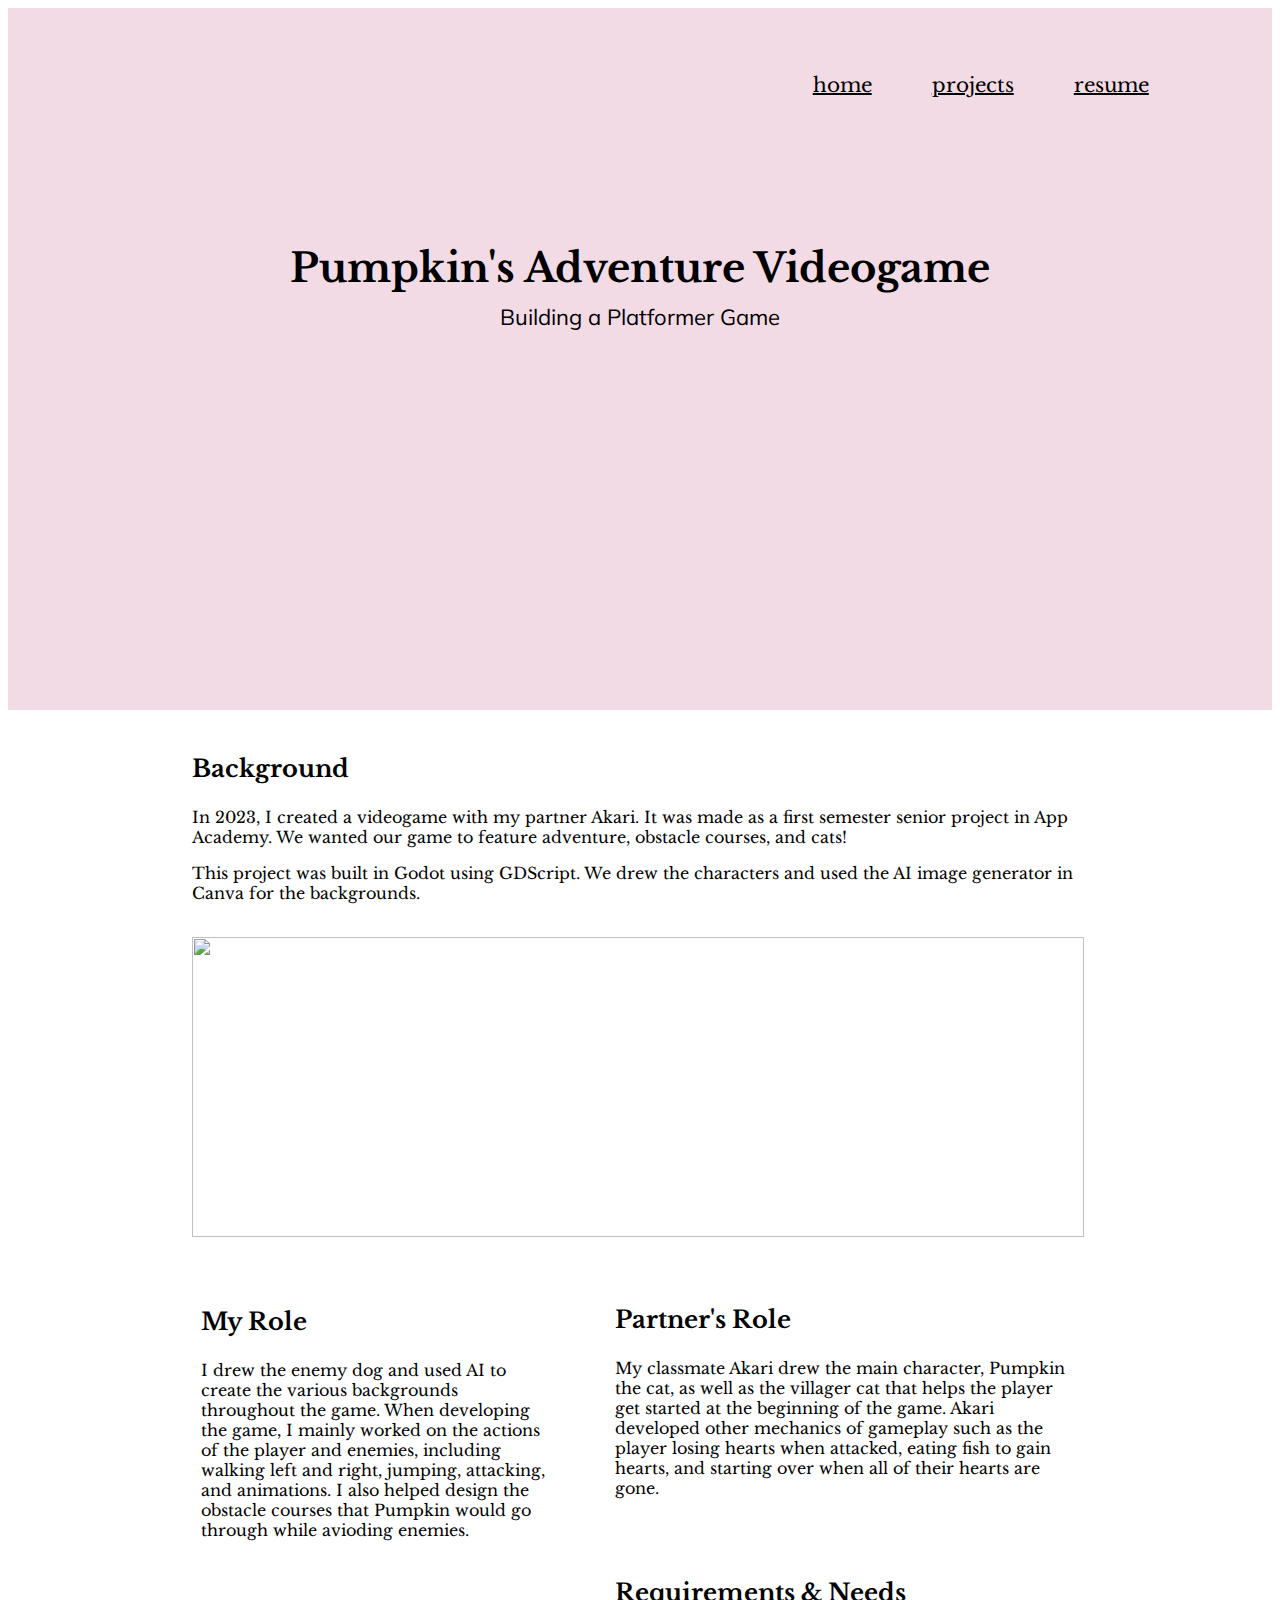
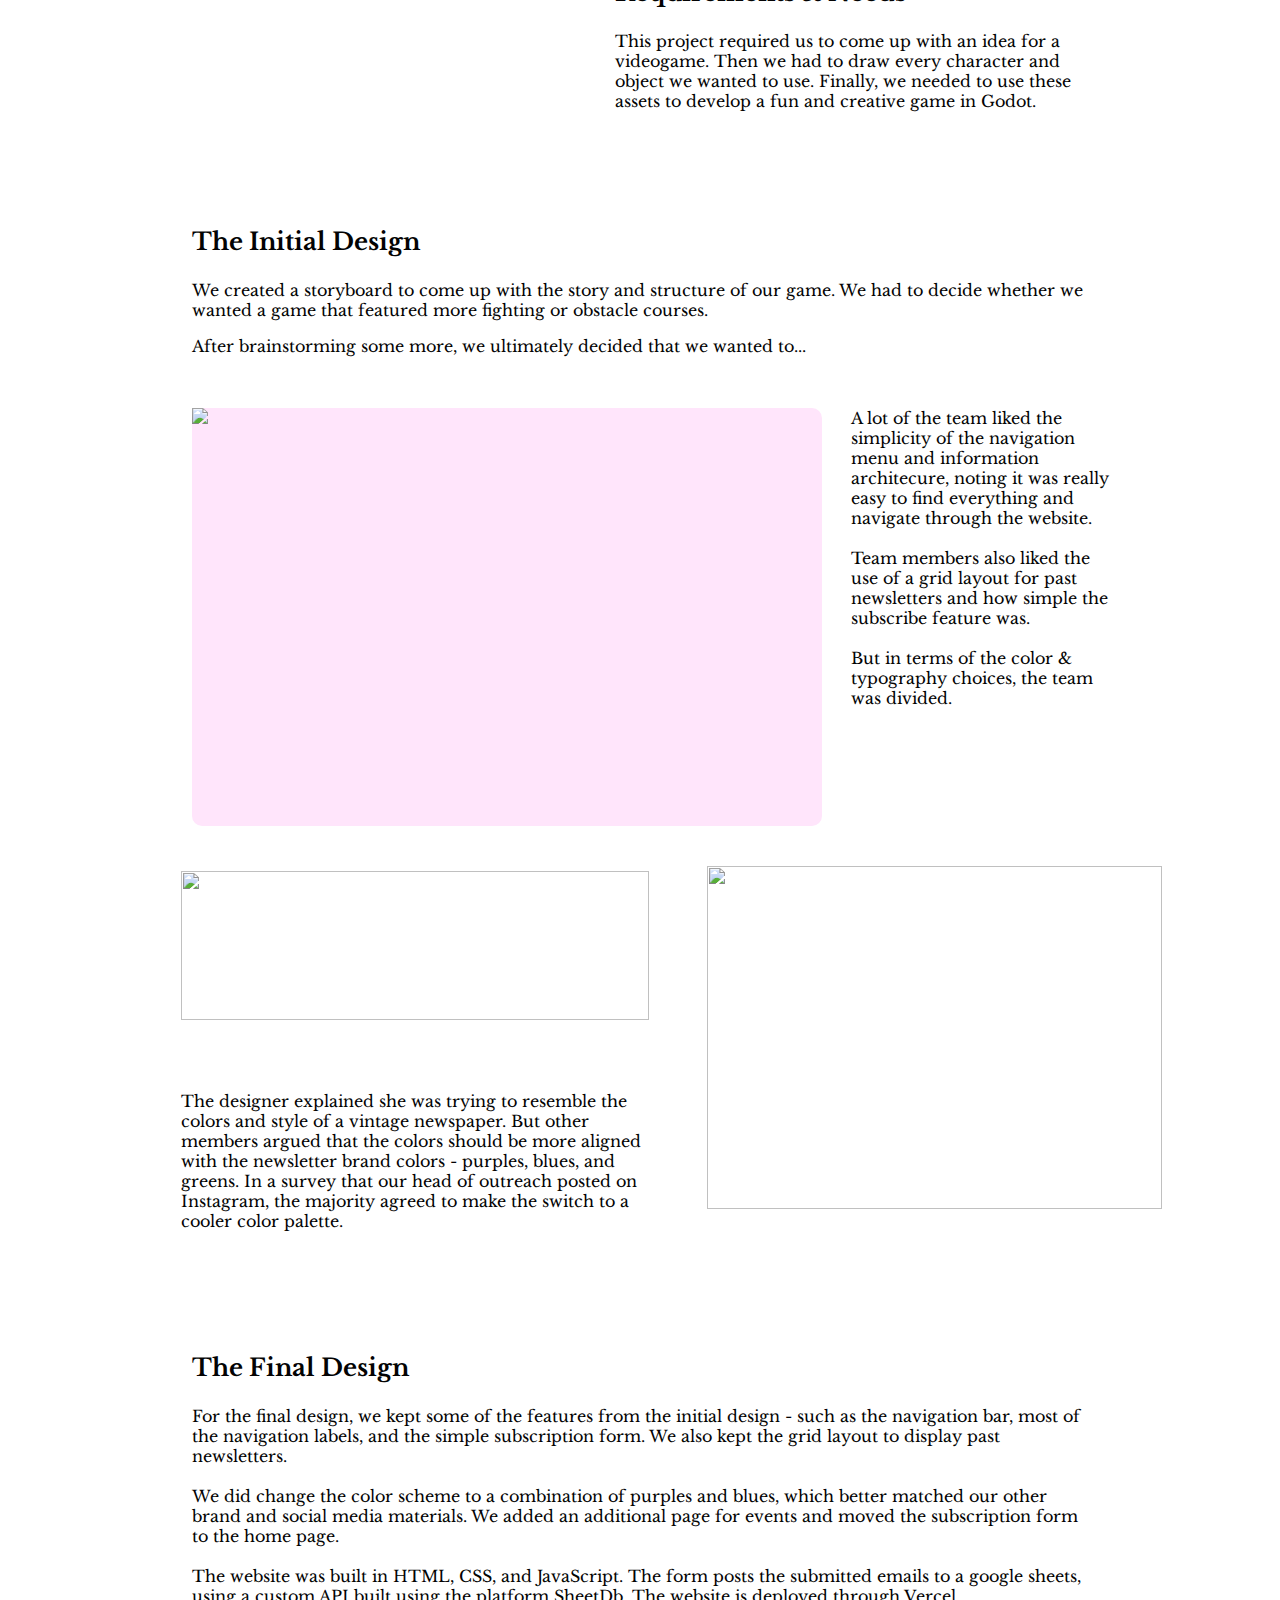
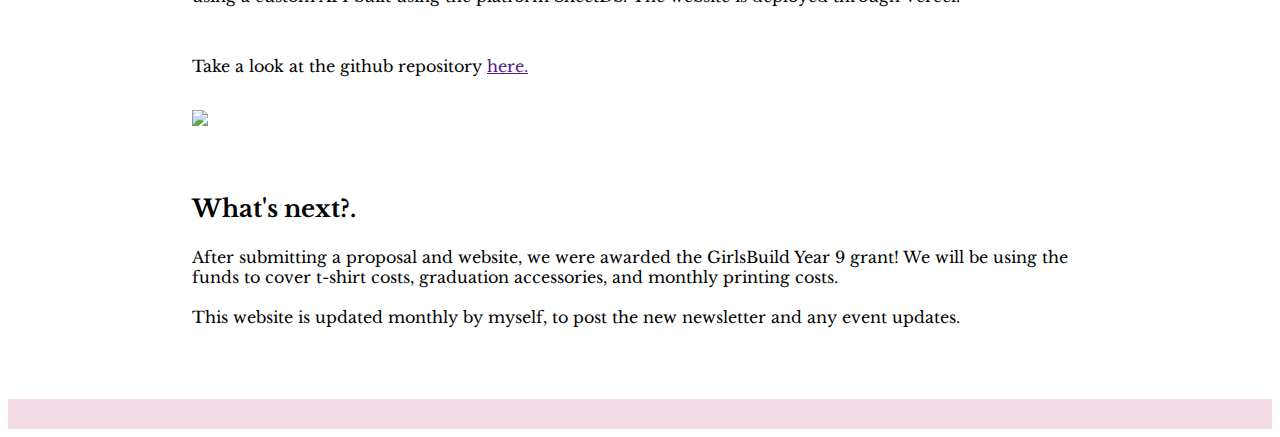
==== commit 48a40268: "almost done" ====
--- a/pages/project-template.html
+++ b/pages/project-template.html
@@ -19,8 +19,8 @@
           <div class="nav-link dropdown">
             <a href="#""><p>projects</a>
             <div class="dropdown-content">
-              <a href="/pages/28-percent-example-page/28percent-example.html">28 Percent Website Example</a>
-              <a href="/pages/project-template.html">Project Template</a>
+              <a href="/pages/28-percent-example-page/28percent-example.html">28 Percent Website</a>
+              <a href="/pages/project-template.html">Pumpkin's Adventure Videogame</a>
             </div>
         
         </div>
@@ -54,20 +54,11 @@
       <div class="three-grid-sec">
         <div class="section">
           <p class="section-title">My Role</p>
-          <p class="section-body" style="width: 355px">
-            I acted  
+          <p class="section-body" style="width: 355px"> 
             I drew the enemy dog and used AI to create the various backgrounds throughout the game.
             When developing the game, I mainly worked on the actions of the player and enemies, including 
-            walking left and right, jumping, attacking, and animations.
-
-            On this project, I worked with my classmate Akari. She drew the main character, Pumpkin
-            the cat, as well as the villager cat that helps the player get started at the beginning of the game.
-            I drew the enemy dog and used AI to create the various backgrounds throughout the game.
-            When developing the game, I mainly worked on the actions of the player and enemies, including 
-            walking left and right, jumping, attacking, and animations. Akari developed other mechanics of gameplay
-            such as the player losing hearts when attacked, eating fish to gain hearts, and starting over when all of 
-            their hearts are gone. Both of us used tile sheets to create the obstacle courses that Pumpkin would go through
-            while avoiding enemies.
+            walking left and right, jumping, attacking, and animations. I also helped design the obstacle courses
+            that Pumpkin would go through while avioding enemies. 
           </p>
         </div>
         <div class="section"><br /><br /><br /><br /><br /><br /><br /></div>
@@ -76,17 +67,21 @@
         <div class="section">
           <p class="section-title">Partner's Role</p>
           <p class="section-body">
-            I acted a developer, animator and designer for this project. 
+            My classmate Akari drew the main character, Pumpkin
+            the cat, as well as the villager cat that helps the player get started at 
+            the beginning of the game. Akari developed other mechanics of gameplay
+            such as the player losing hearts when attacked, eating fish to gain hearts, and starting over when all of 
+            their hearts are gone.
           </p>
         </div>
 
         <div class="section">
           <p class="section-title">Requirements & Needs</p>
           <p class="section-body">
-            The grant required us to build a website that described the purpose
-            of the project, the team, events, and project deliverables. We also
-            needed a way for users to subscribe to the newsletter, find team
-            meeting times and locations, and read current and past newsletters.
+            This project required us to come up with an idea for a videogame.
+            Then we had to draw every character and object we wanted to use. Finally,
+            we needed to use these assets to develop a fun and creative
+            game in Godot. 
           </p>
         </div>
       </div>
@@ -97,15 +92,12 @@
     <div class="section">
       <p class="section-title">The Initial Design</p>
       <p class="section-body">
-        Our layout designer worked on an initial prototype in Figma - working to
-        design something that would meet three primary needs: sharing current
-        and past newsletters, displaying information about the club, and
-        allowing users to subscribe.
-      </p>
-      <p class="section-body">
-        After going through a couple rounds, she presented this initial design
-        to the rest of the team. There was a lot of positive feedback, as well
-        as some good constructive points.
+        We created a storyboard to come up with the story and structure of our game.
+        We had to decide whether we wanted a game that featured more fighting or obstacle courses.
+      </p>
+      <p class="section-body">
+        After brainstorming some more, we ultimately decided that we wanted to...
+
       </p>
 
       <div class="side-by-side">
@@ -208,7 +200,7 @@
       width: 100%;
       margin: 0;
       flex-shrink: 0;
-      background-color: #9464c3;
+      background-color: #f2dbe5;
       display: flex;
       flex-direction: column;
       justify-content: center;
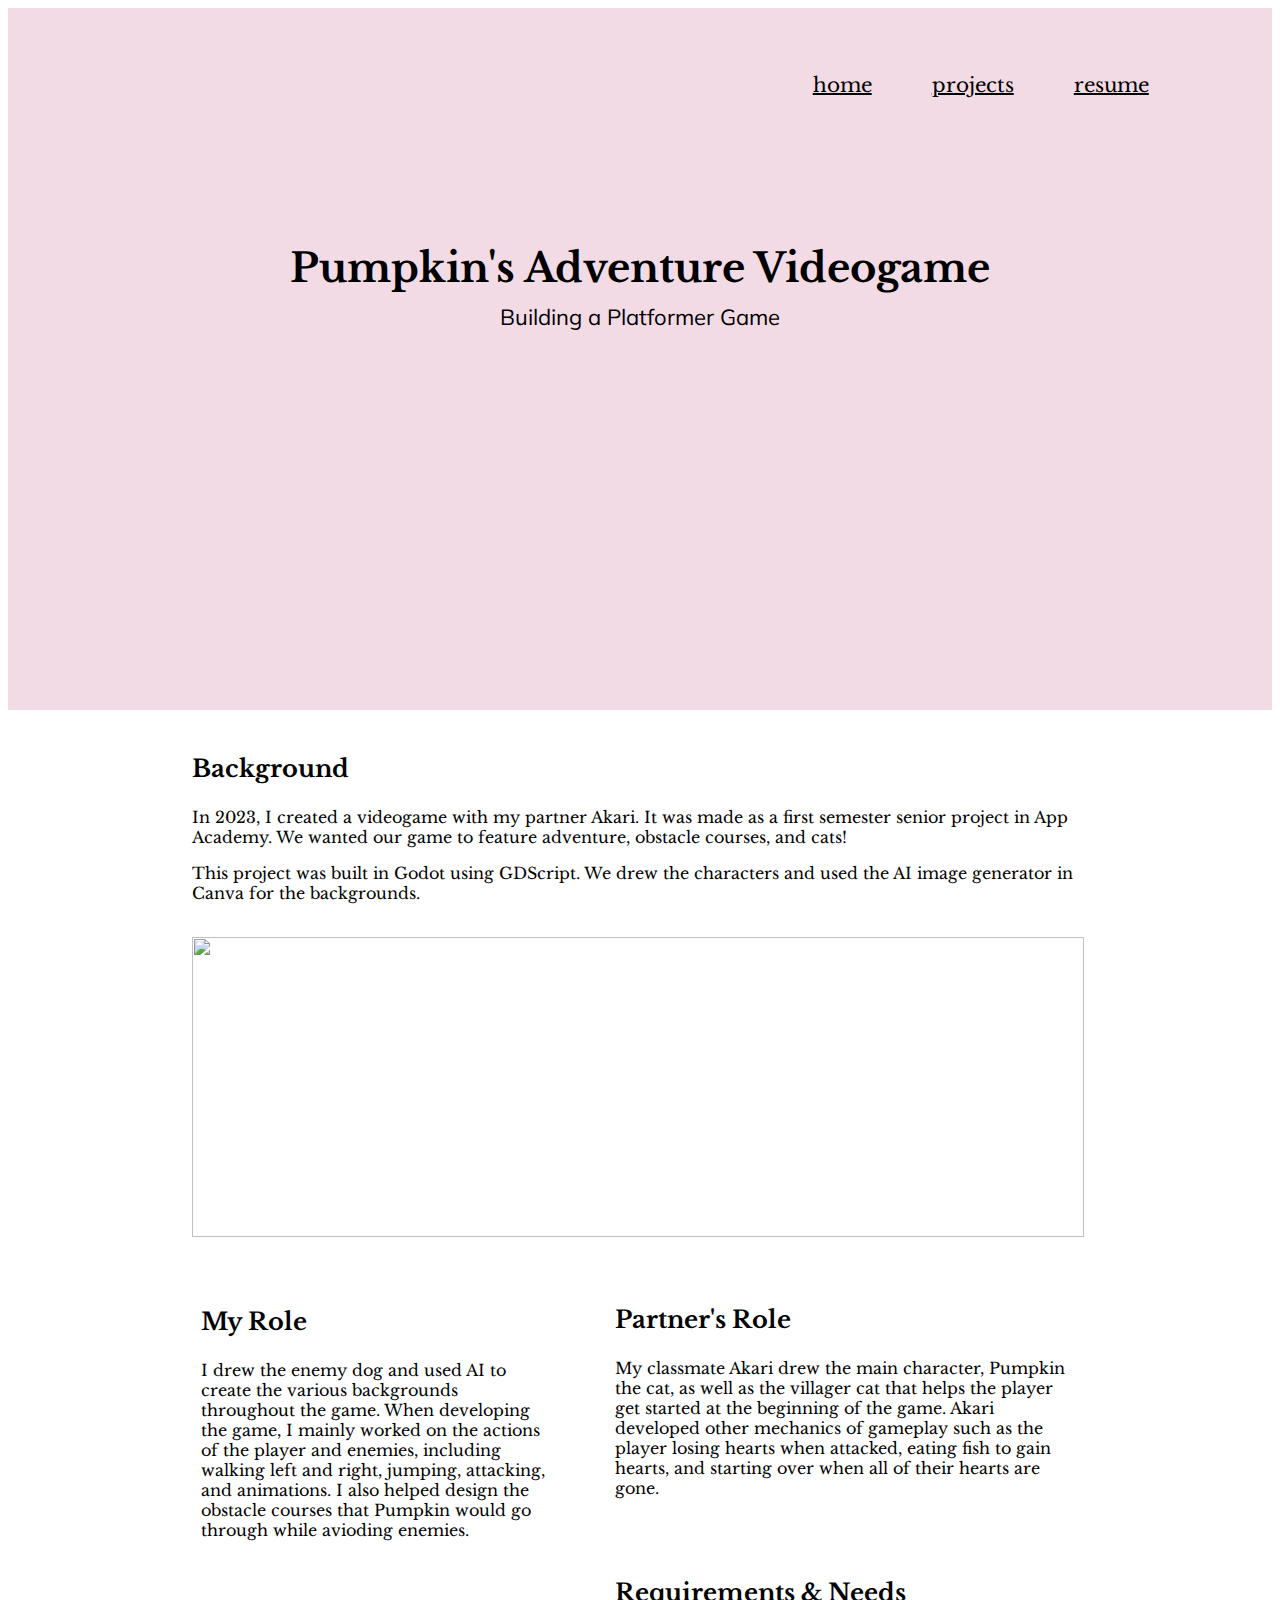
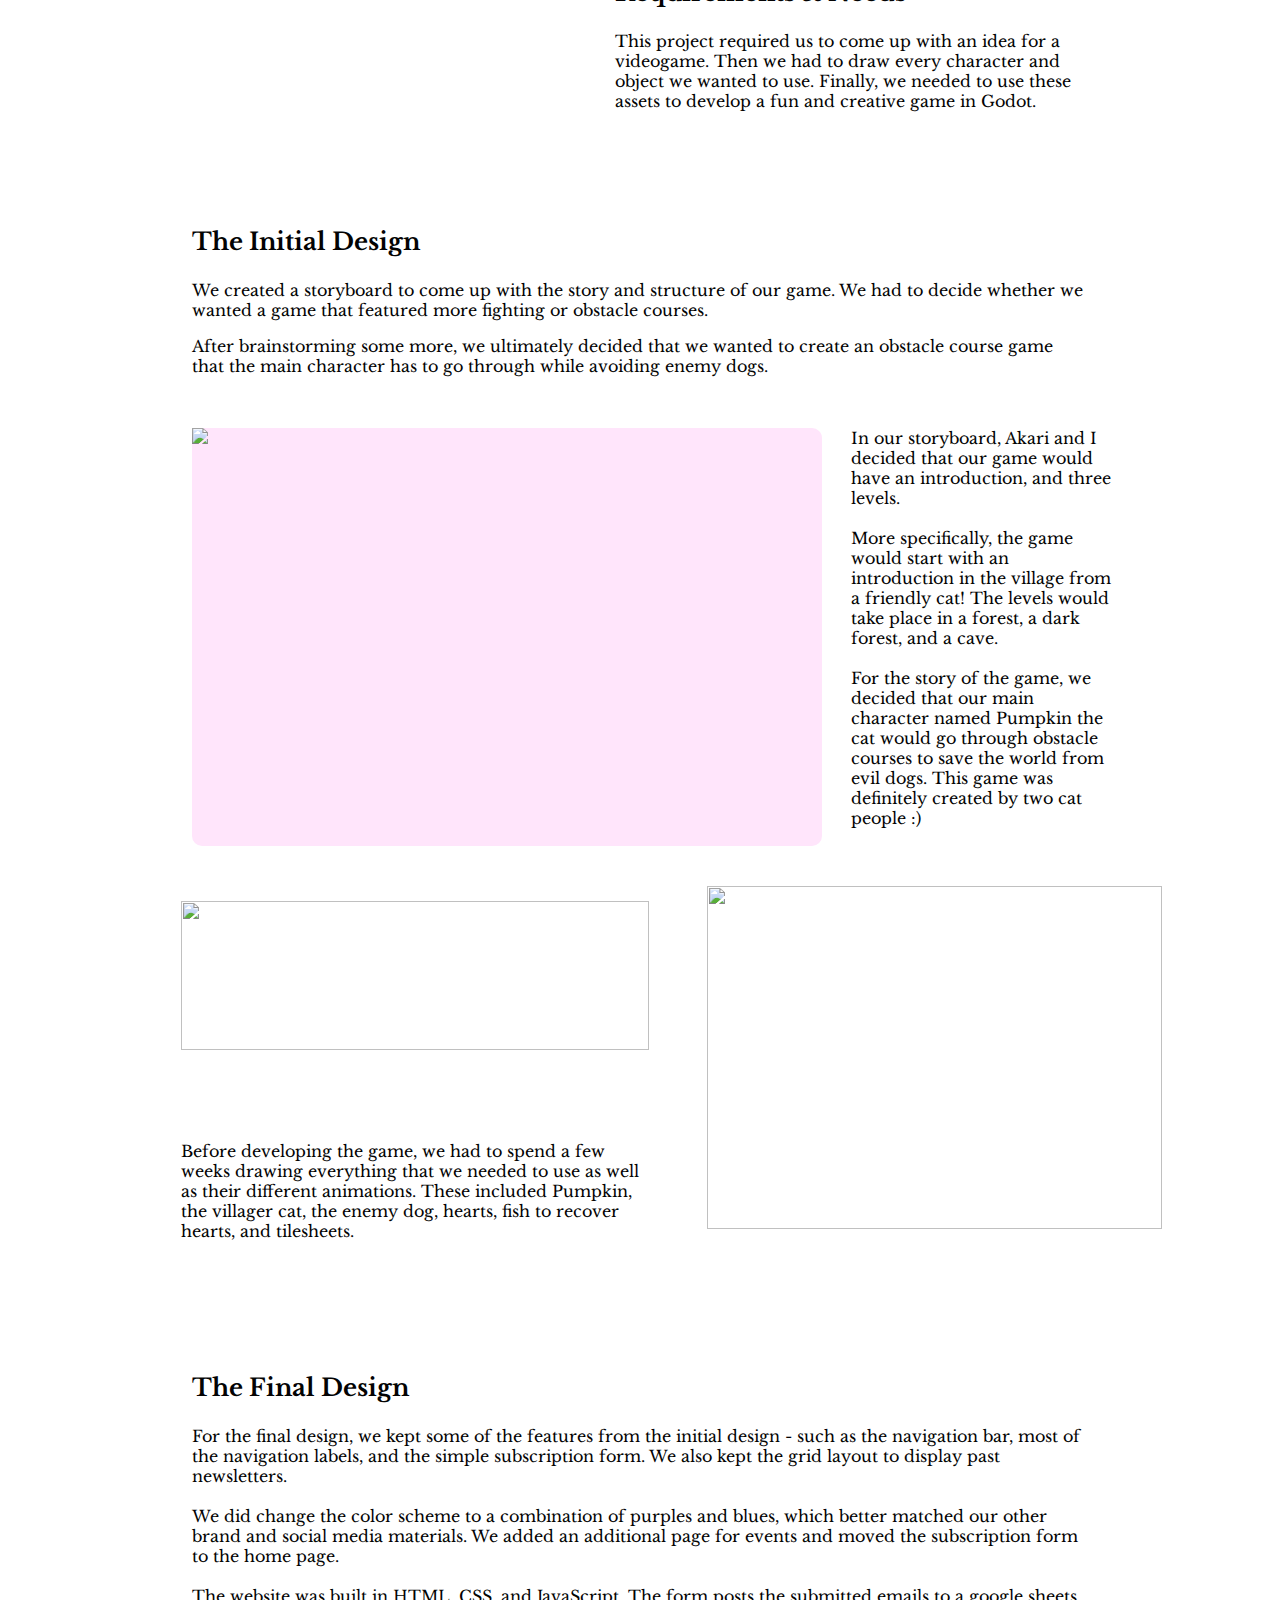
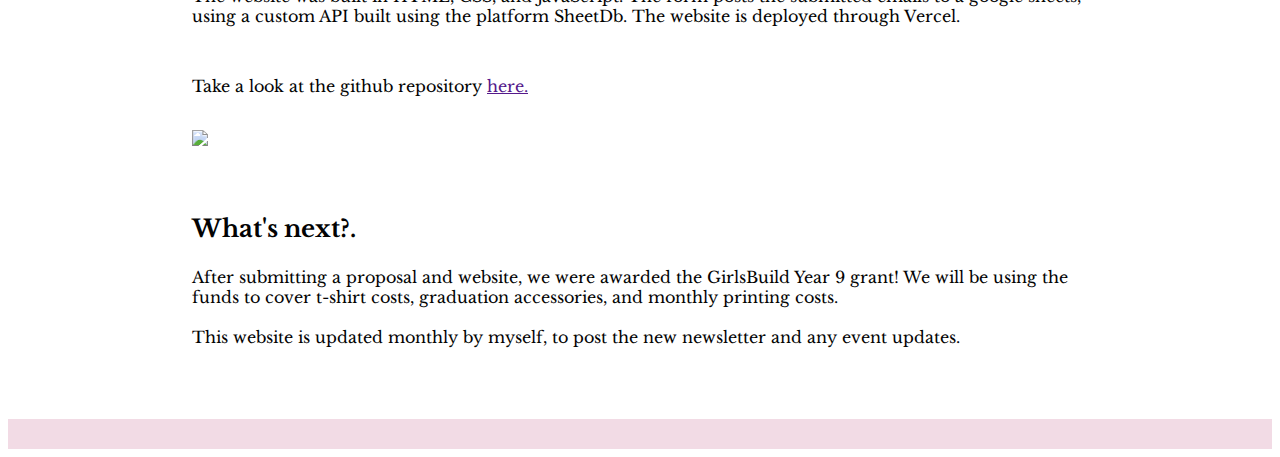
==== commit 13f0bd03: "so closeee" ====
--- a/pages/project-template.html
+++ b/pages/project-template.html
@@ -96,7 +96,8 @@
         We had to decide whether we wanted a game that featured more fighting or obstacle courses.
       </p>
       <p class="section-body">
-        After brainstorming some more, we ultimately decided that we wanted to...
+        After brainstorming some more, we ultimately decided that we wanted to create an obstacle course
+        game that the main character has to go through while avoiding enemy dogs.
 
       </p>
 
@@ -106,14 +107,14 @@
         </div>
         <div>
           <p class="sbs-right" style="width: 265px">
-            A lot of the team liked the simplicity of the navigation menu and
-            information architecure, noting it was really easy to find
-            everything and navigate through the website. <br /><br />
-            Team members also liked the use of a grid layout for past
-            newsletters and how simple the subscribe feature was.
+            In our storyboard, Akari and I decided that our game would have an introduction,
+            and three levels. <br /><br />
+            More specifically, the game would start with an introduction in the village from 
+            a friendly cat! The levels would take place in a forest, a dark forest, and a cave.
             <br /><br />
-            But in terms of the color & typography choices, the team was
-            divided.
+            For the story of the game, we decided that our main character named Pumpkin the cat
+            would go through obstacle courses to save the world from evil dogs. This game was definitely
+            created by two cat people :)
           </p>
         </div>
       </div>
@@ -129,12 +130,10 @@
         </div>
         <div class="section">
           <p class="section-body">
-            The designer explained she was trying to resemble the colors and
-            style of a vintage newspaper. But other members argued that the
-            colors should be more aligned with the newsletter brand colors -
-            purples, blues, and greens. In a survey that our head of outreach
-            posted on Instagram, the majority agreed to make the switch to a
-            cooler color palette.
+            Before developing the game, we had to spend a few weeks drawing
+            everything that we needed to use as well as their different animations.
+            These included Pumpkin, the villager cat, the enemy dog, hearts, fish to 
+            recover hearts, and tilesheets. 
           </p>
         </div>
       </div>
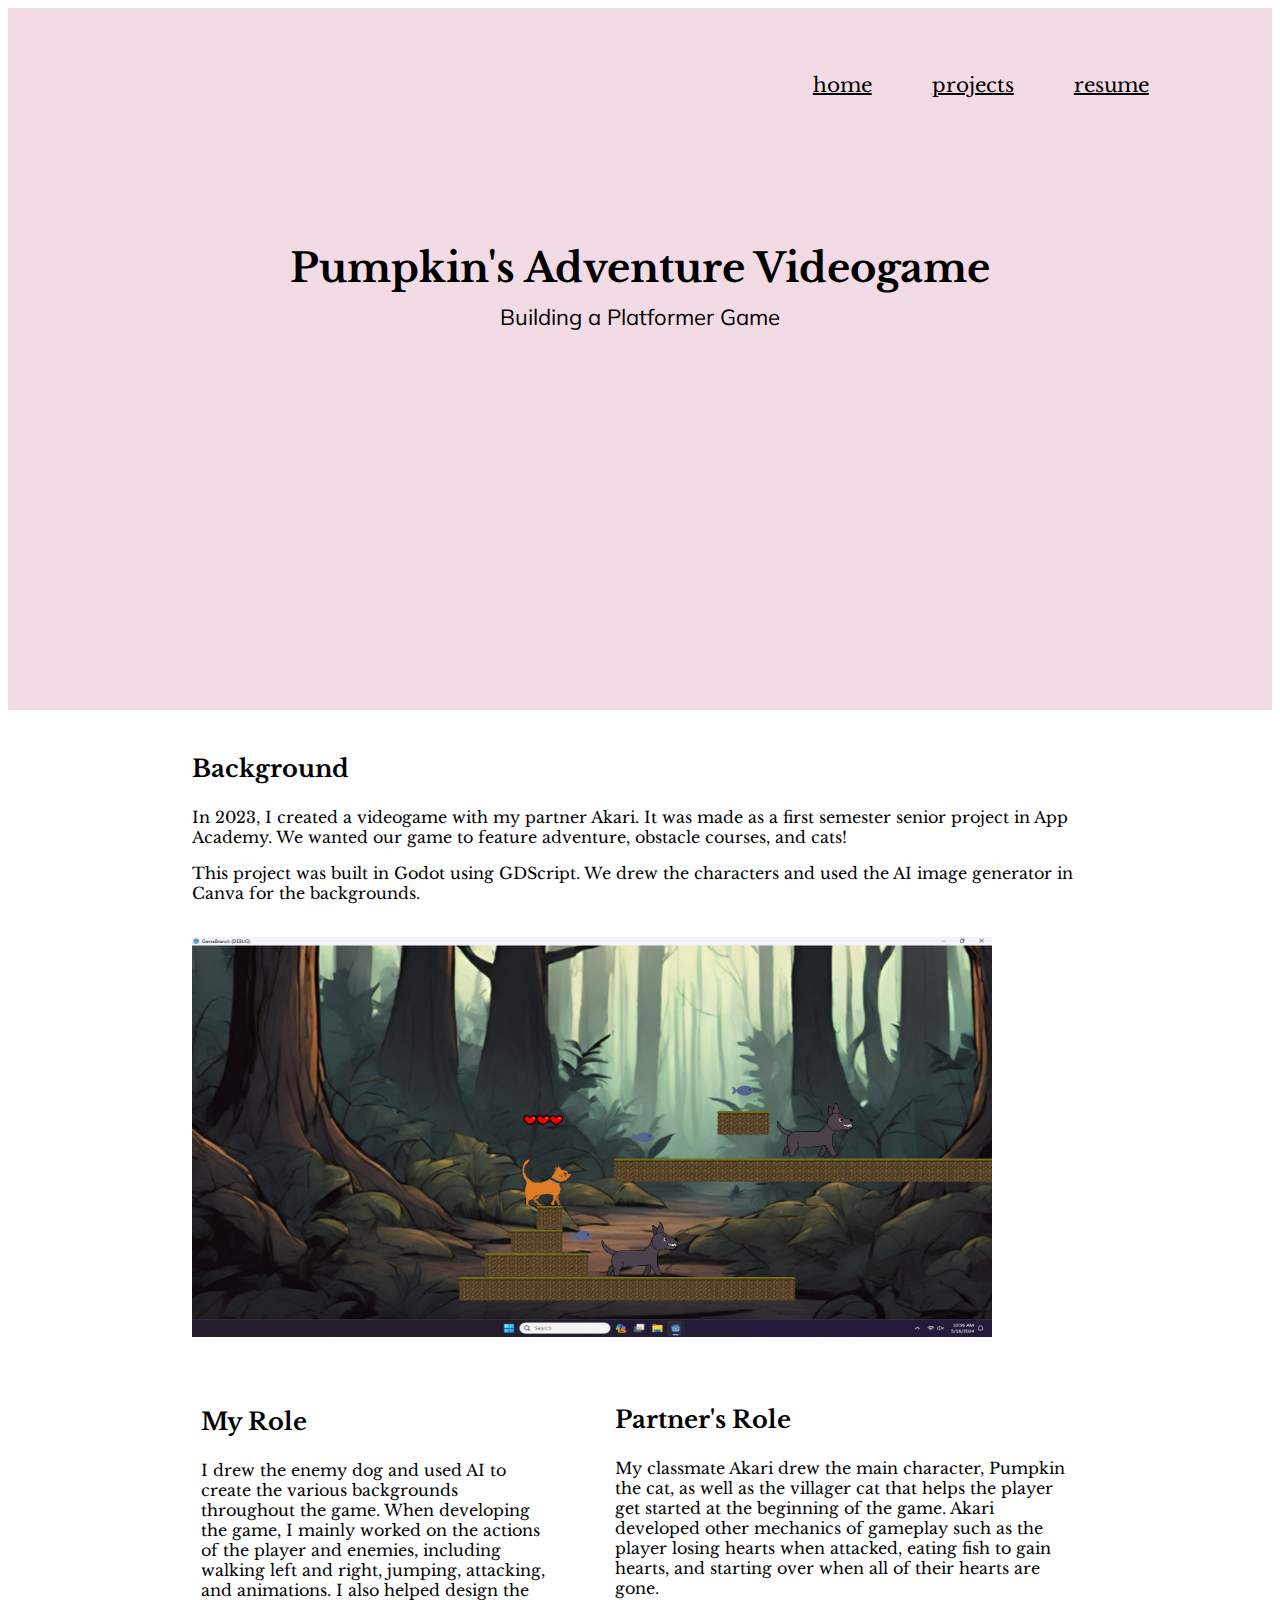
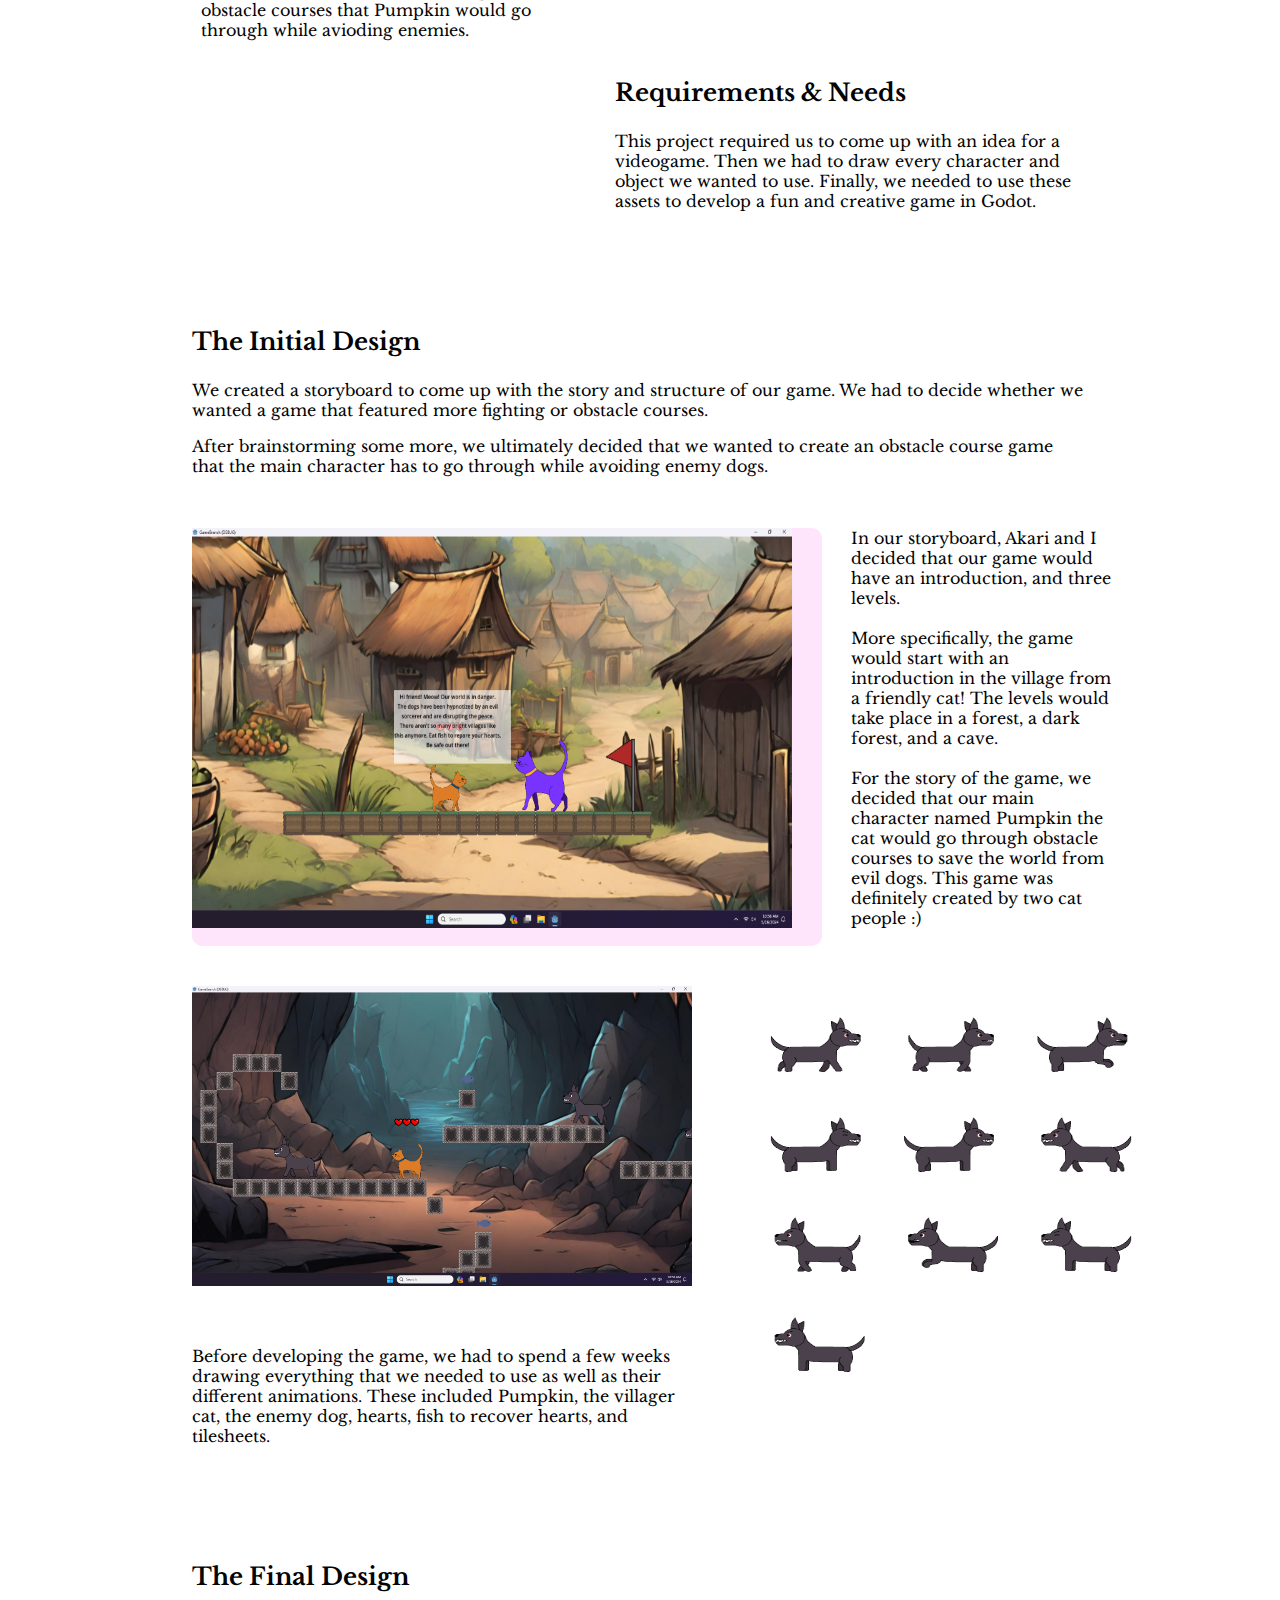
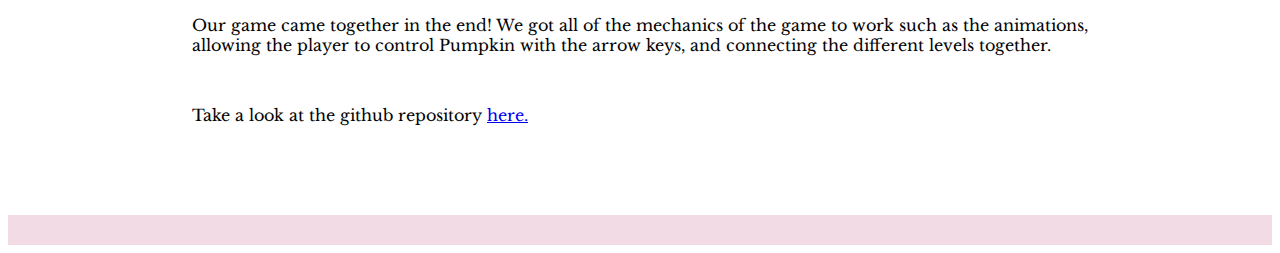
==== commit 28927ca3: "a few more things to do" ====
--- a/pages/project-template.html
+++ b/pages/project-template.html
@@ -47,7 +47,7 @@
         This project was built in Godot using GDScript. We drew the characters and used the AI image generator in Canva for the backgrounds. 
       </p>
       <br />
-      <img src="./28percent-example-assets/team.png" width="892" height="300" />
+      <img src="./dark_forest.png" width="800" height="400" />
     </div>
 
     <div class="three-grid">
@@ -103,7 +103,10 @@
 
       <div class="side-by-side">
         <div class="sbs-container" style="width: 630px; height: 418px">
-          <img src="./28percent-example-assets/initial-website-design.png" />
+          <img 
+          src="./village.png"
+          style = "width: 600px; height: 400px"
+          />
         </div>
         <div>
           <p class="sbs-right" style="width: 265px">
@@ -124,8 +127,8 @@
       <div class="three-grid-sec">
         <div class="section">
           <img
-            src="./28percent-example-assets/subscriber-list-design.png"
-            style="width: 468px; height: 149px"
+            src="./cave.png"
+            style="width: 500px; height: 300px"
           />
         </div>
         <div class="section">
@@ -140,8 +143,8 @@
       <div class="three-grid-sec">
         <div class="section">
           <img
-            src="./28percent-example-assets/past-newsletters-design.png"
-            style="width: 455px; height: 343px"
+            src="./enemy_dog.png"
+            style="width: 400px; height: 400px"
           />
         </div>
 
@@ -154,42 +157,17 @@
     <div class="section">
       <p class="section-title">The Final Design</p>
       <p class="section-body">
-        For the final design, we kept some of the features from the initial
-        design - such as the navigation bar, most of the navigation labels, and
-        the simple subscription form. We also kept the grid layout to display
-        past newsletters. <br />
-        <br />
-        We did change the color scheme to a combination of purples and blues,
-        which better matched our other brand and social media materials. We
-        added an additional page for events and moved the subscription form to
-        the home page.
-        <br />
-        <br />
-        The website was built in HTML, CSS, and JavaScript. The form posts the
-        submitted emails to a google sheets, using a custom API built using the
-        platform SheetDb. The website is deployed through Vercel.
+        Our game came together in the end! We got all of the mechanics of the game to work
+        such as the animations, allowing the player to control Pumpkin with the arrow keys,
+        and connecting the different levels together. 
       </p>
       <br />
       <p class="section-body">
-        Take a look at the github repository <a href="">here.</a>
+        Take a look at the github repository <a href="https://github.com/akarinari/GameProject">here.</a>
       </p>
       <br />
-
-      <img src="./28percent-example-assets/final-design.png" style="width: 100%" />
     </div>
 
-    <div class="section">
-      <p class="section-title">What's next?.</p>
-      <p class="section-body">
-        After submitting a proposal and website, we were awarded the GirlsBuild
-        Year 9 grant! We will be using the funds to cover t-shirt costs,
-        graduation accessories, and monthly printing costs.
-        <br />
-        <br />
-        This website is updated monthly by myself, to post the new newsletter
-        and any event updates.
-      </p>
-    </div>
   </div>
   <br />
   <br />
